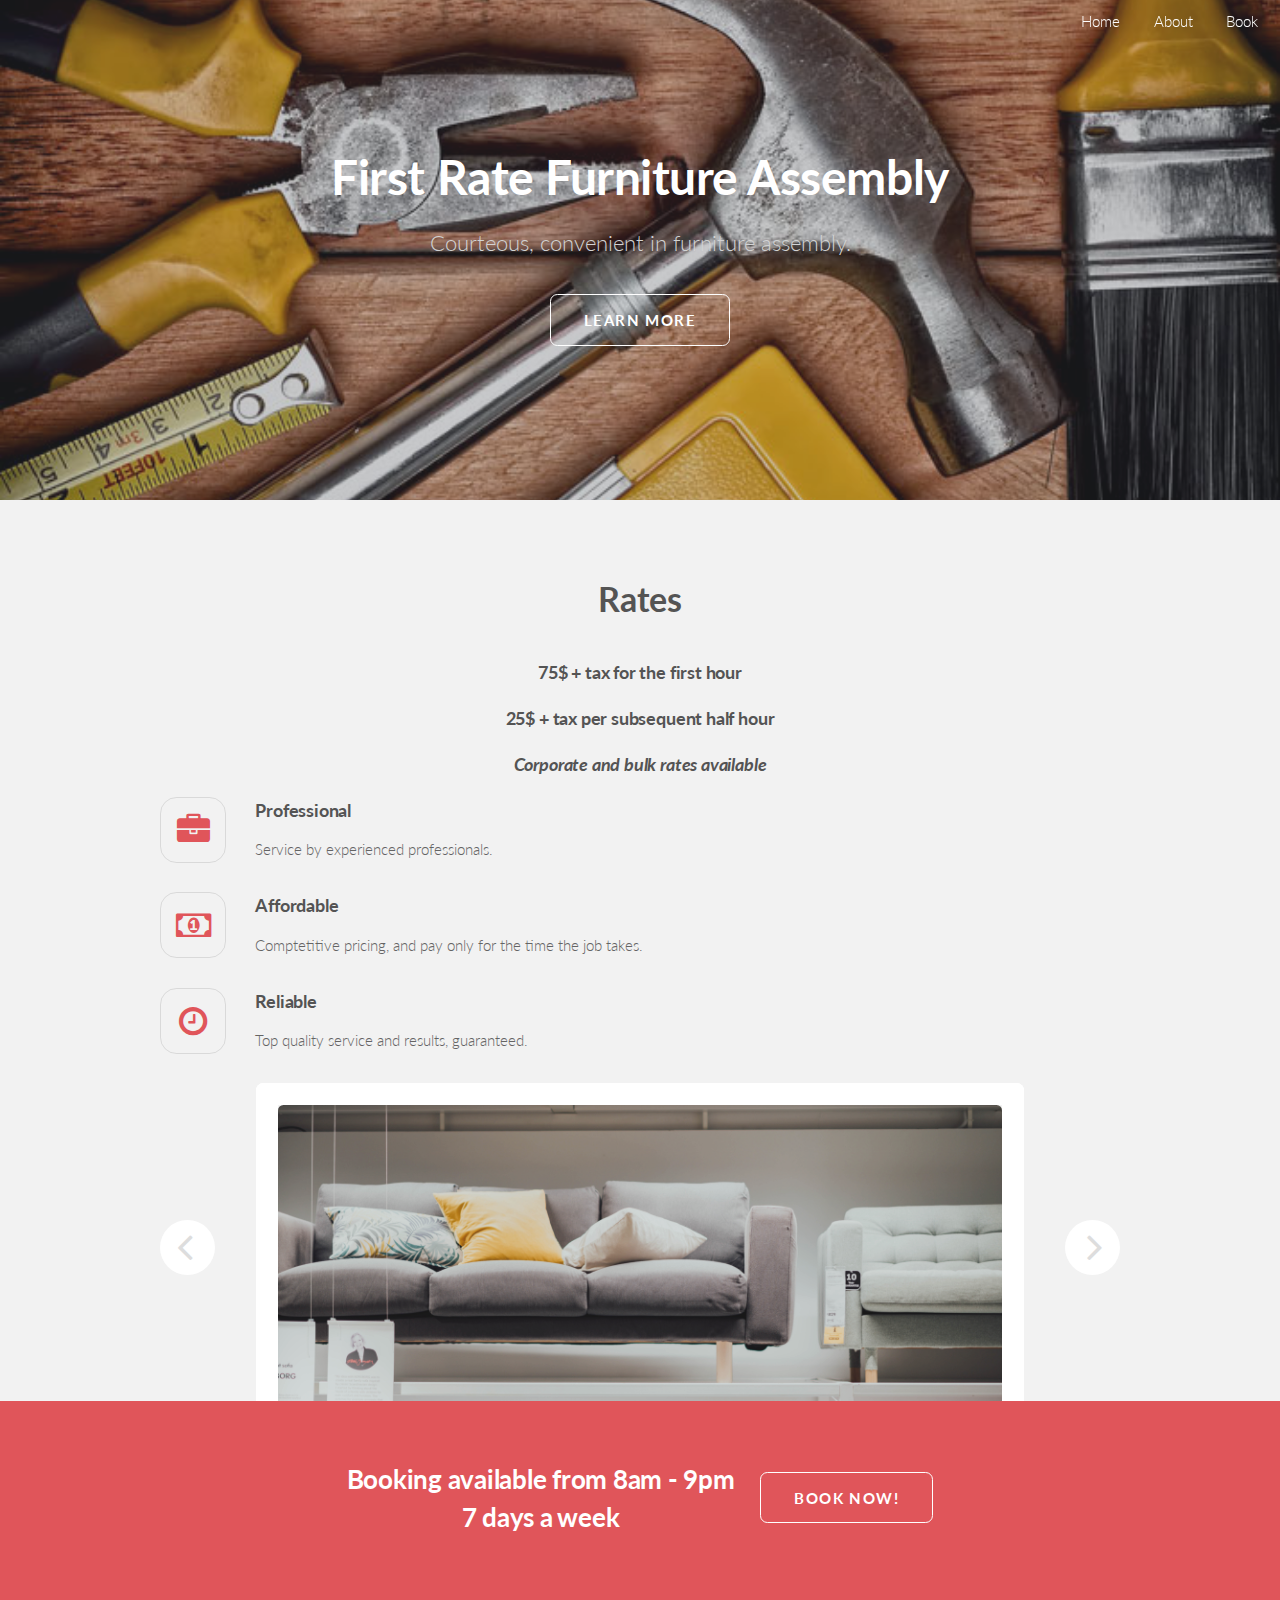
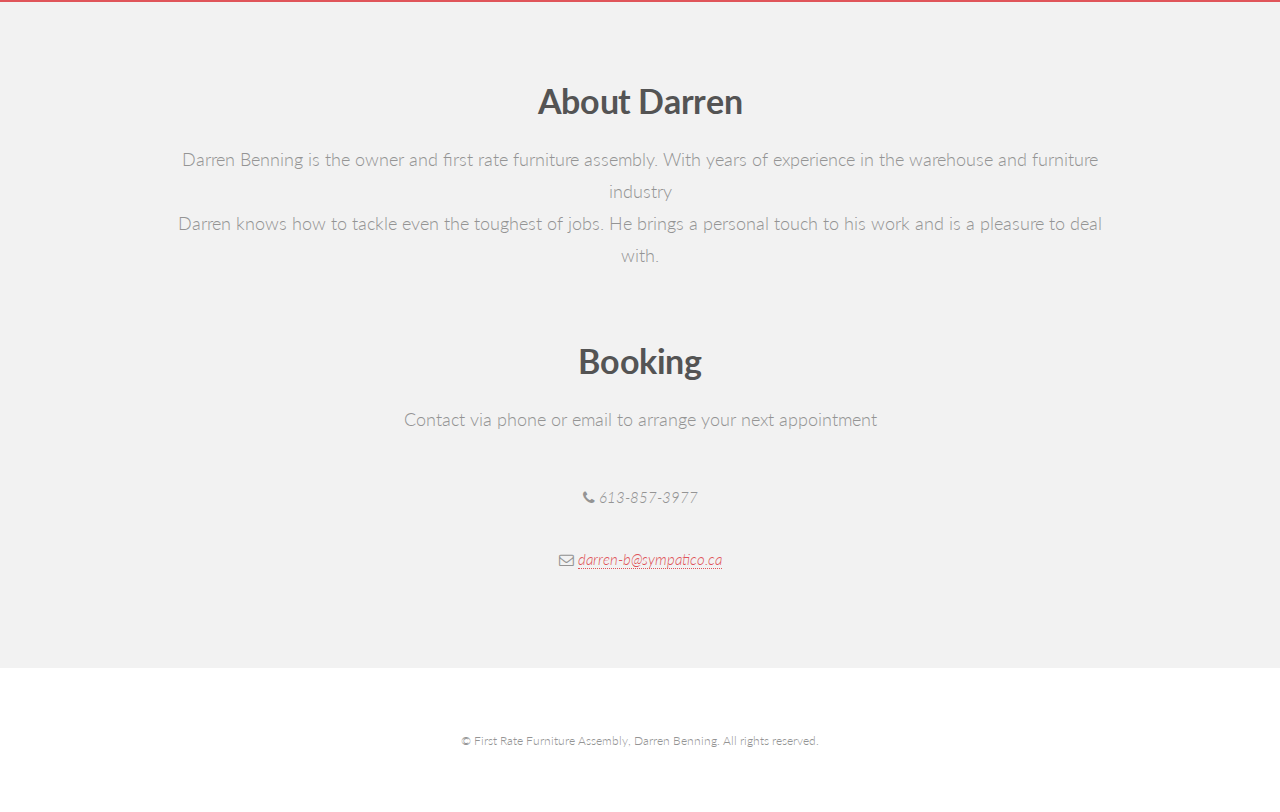
==== index.html @ 426ce8e9 "Wording" ====
<!DOCTYPE HTML>
<html>
	<head>
		<title>First Rate Furniture Assembly</title>
		<meta charset="utf-8" />
		<meta name="viewport" content="width=device-width, initial-scale=1, user-scalable=no" />
		<link rel="stylesheet" href="assets/css/main.css" />
	</head>
	<body class="landing is-preload">
		 <header id="header" class="alt ">
                                  <nav id="nav">
                                          <ul>
                                                  <li><a href="index.html">Home</a></li>
                                                  <li><a href="#one">About</a></li>
                                                  <li><a href="#three">Book</a></li>
                                          </ul>
                                  </nav>
                          </header>

		
		<!-- Banner -->
			<section id="banner">
				<div class="inner" >
					<h2>First Rate Furniture Assembly</h2>
					<p>Courteous, convenient in furniture assembly.</p>
					<ul class="actions special">
						<li><a href="#one" class="button large scrolly">Learn More</a></li>
					</ul>
				</div>
			</section>

		<!-- One -->
			<section id="one" class="wrapper style1">
					<header class="major">
						<h2>Rates</h2>
						<h3>75$ + tax for the first hour</h3>
						<h3>25$ + tax per subsequent half hour</h3>
						<h3><i>Corporate and bulk rates available</i></h3>
					</header>
				<div class="container">
					<div class="col-4 col-6-medium col-12-small">
							<section class="feature fa-briefcase">
								<h3>Professional</h3>
								<p>Service by experienced professionals.</p>
							</section>
						</div>
						<div class="col-4 col-6-medium col-12-small">
							<section class="feature fa-money">
								<h3>Affordable</h3>
								<p>Comptetitive pricing, and pay only for the time the job takes.</p>
							</section>
						</div>
						<div class="col-4 col-6-medium col-12-small">
							<section class="feature fa-clock-o">
								<h3>Reliable</h3>
								<p>Top quality service and results, guaranteed.</p>
							</section>
						</div>
					
					<div class="slider">
						<span class="nav-previous"></span>
						<div class="viewer">
							<div class="reel">
								<div class="slide">
									<img src="images/slide01.jpg" alt="" />
								</div>
								<div class="slide">
									<img src="images/slide02.jpg" alt="" />
								</div>
								<div class="slide">
									<img src="images/slide03.jpg" alt="" />
								</div>
							</div>
						</div>
						<span class="nav-next"></span>
					</div>
				</div>
			</section>


		<!-- CTA -->
			<section id="cta" class="wrapper style3">
				<h2>Booking available from 8am - 9pm <br>7 days a week</br></h2>
				<ul class="actions">
					<li><a href="#three" class="button large">Book now!</a></li>
				</ul>
			</section>

		<!-- Three -->
			<section id="three" class="wrapper style1">
				<div class="container">
					<header class="major">
						<h2>About Darren</h2>
						<p>Darren Benning is the owner and first rate furniture assembly. With years of experience in the warehouse and furniture industry</br>
						Darren knows how to tackle even the toughest of jobs. He brings a personal touch to his work and is a pleasure to deal with.</p>

						<h2>Booking</h2>
						<p>Contact via phone or email to arrange your next appointment</p>
						<p><i class="fa fa-phone" aria-hidden="true"></i> <i>613-857-3977</i></p>
						<p><i class="fa fa-envelope-o" aria-hidden="true"></i> <i><a href="mailto:darren-b@sympatico.ca">darren-b@sympatico.ca</a></i></p>
					</header>
				</div>
			</section>


		<!-- Footer -->
			<footer id="footer">
				<span class="copyright">
					&copy; First Rate Furniture Assembly, Darren Benning. All rights reserved.
				</span>
			</footer>

		<!-- Scripts -->
			<script src="assets/js/jquery.min.js"></script>
			<script src="assets/js/jquery.dropotron.min.js"></script>
			<script src="assets/js/jquery.scrollex.min.js"></script>
			<script src="assets/js/jquery.scrolly.min.js"></script>
			<script src="assets/js/jquery.slidertron.min.js"></script>
			<script src="assets/js/browser.min.js"></script>
			<script src="assets/js/breakpoints.min.js"></script>
			<script src="assets/js/util.js"></script>
			<script src="assets/js/main.js"></script>

	</body>
</html>
---- assets/css/main.css ----
@import url("font-awesome.min.css");
@import url("https://fonts.googleapis.com/css?family=Lato:300,700");

/*
	Drift by Pixelarity
	pixelarity.com | hello@pixelarity.com
	License: pixelarity.com/license
*/

html, body, div, span, applet, object,
iframe, h1, h2, h3, h4, h5, h6, p, blockquote,
pre, a, abbr, acronym, address, big, cite,
code, del, dfn, em, img, ins, kbd, q, s, samp,
small, strike, strong, sub, sup, tt, var, b,
u, i, center, dl, dt, dd, ol, ul, li, fieldset,
form, label, legend, table, caption, tbody,
tfoot, thead, tr, th, td, article, aside,
canvas, details, embed, figure, figcaption,
footer, header, hgroup, menu, nav, output, ruby,
section, summary, time, mark, audio, video {
	margin: 0;
	padding: 0;
	border: 0;
	font-size: 100%;
	font: inherit;
	vertical-align: baseline;}

article, aside, details, figcaption, figure,
footer, header, hgroup, menu, nav, section {
	display: block;}

body {
	line-height: 1;
}

ol, ul {
	list-style: none;
}

blockquote, q {
	quotes: none;
}

	blockquote:before, blockquote:after, q:before, q:after {
		content: '';
		content: none;
	}

table {
	border-collapse: collapse;
	border-spacing: 0;
}

body {
	-webkit-text-size-adjust: none;
}

mark {
	background-color: transparent;
	color: inherit;
}

input::-moz-focus-inner {
	border: 0;
	padding: 0;
}

input, select, textarea {
	-moz-appearance: none;
	-webkit-appearance: none;
	-ms-appearance: none;
	appearance: none;
}

/* Basic */

	html {
		box-sizing: border-box;
	}

	*, *:before, *:after {
		box-sizing: inherit;
	}

	body {
		background: #fff;
	}

		body.is-preload *, body.is-preload *:before, body.is-preload *:after {
			-moz-animation: none !important;
			-webkit-animation: none !important;
			-ms-animation: none !important;
			animation: none !important;
			-moz-transition: none !important;
			-webkit-transition: none !important;
			-ms-transition: none !important;
			transition: none !important;
		}

	body, input, select, textarea {
		color: #646464;
		font-family: "Lato", Helvetica, sans-serif;
		font-size: 15pt;
		font-weight: 300;
		line-height: 1.75em;
	}

	a {
		-moz-transition: color 0.2s ease-in-out, border-color 0.2s ease-in-out;
		-webkit-transition: color 0.2s ease-in-out, border-color 0.2s ease-in-out;
		-ms-transition: color 0.2s ease-in-out, border-color 0.2s ease-in-out;
		transition: color 0.2s ease-in-out, border-color 0.2s ease-in-out;
		color: #e0555a;
		text-decoration: none;
		border-bottom: dotted 1px;
	}

		a:hover {
			text-decoration: none;
			color: #e0555a !important;
			border-bottom-color: transparent;
		}

	strong, b {
		color: #545454;
		font-weight: 700;
	}

	em, i {
		font-style: italic;
	}

	p {
		margin: 0 0 2em 0;
	}

	h1, h2, h3, h4, h5, h6 {
		color: #545454;
		font-weight: 700;
		line-height: 1em;
		margin: 0 0 1em 0;
		letter-spacing: -0.01em;
	}

		h1 a, h2 a, h3 a, h4 a, h5 a, h6 a {
			color: inherit;
			text-decoration: none;
		}
	
	h2 {
		font-size: 1.75em;
		line-height: 1.5em;
	}

	h3 {
		font-size: 1.25em;
		line-height: 1.5em;
	}

	h4 {
		font-size: 1.1em;
		line-height: 1.5em;
	}

	h5 {
		font-size: 0.9em;
		line-height: 1.5em;
	}

	h6 {
		font-size: 0.7em;
		line-height: 1.5em;
	}

	sub {
		font-size: 0.8em;
		position: relative;
		top: 0.5em;
	}

	sup {
		font-size: 0.8em;
		position: relative;
		top: -0.5em;
	}

	hr {
		border: 0;
		border-bottom: solid 1px rgba(144, 144, 144, 0.25);
		margin: 2em 0;
	}

		hr.major {
			margin: 3em 0;
		}

	blockquote {
		border-left: solid 4px rgba(144, 144, 144, 0.25);
		font-style: italic;
		margin: 0 0 2em 0;
		padding: 0.5em 0 0.5em 2em;
	}

	code {
		background: rgba(144, 144, 144, 0.075);
		border-radius: 0.5em;
		border: solid 1px rgba(144, 144, 144, 0.25);
		font-family: "Courier New", monospace;
		font-size: 0.9em;
		margin: 0 0.25em;
		padding: 0.25em 0.65em;
	}

	pre {
		-webkit-overflow-scrolling: touch;
		font-family: "Courier New", monospace;
		font-size: 0.9em;
		margin: 0 0 2em 0;
	}

		pre code {
			display: block;
			line-height: 1.75em;
			padding: 1em 1.5em;
			overflow-x: auto;
		}

	.align-left {
		text-align: left;
	}

	.align-center {
		text-align: center;
	}

	.align-right {
		text-align: right;
	}

/* Row */

	.row {
		display: flex;
		flex-wrap: wrap;
		box-sizing: border-box;
		align-items: stretch;
	}

		.row > * {
			box-sizing: border-box;
		}

		.row.gtr-uniform > * > :last-child {
			margin-bottom: 0;
		}

		.row.aln-left {
			justify-content: flex-start;
		}

		.row.aln-center {
			justify-content: center;
		}

		.row.aln-right {
			justify-content: flex-end;
		}

		.row.aln-top {
			align-items: flex-start;
		}

		.row.aln-middle {
			align-items: center;
		}

		.row.aln-bottom {
			align-items: flex-end;
		}

		.row > .imp {
			order: -1;
		}

		.row > .col-1 {
			width: 8.3333333333%;
		}

		.row > .off-1 {
			margin-left: 8.3333333333%;
		}

		.row > .col-2 {
			width: 16.6666666667%;
		}

		.row > .off-2 {
			margin-left: 16.6666666667%;
		}

		.row > .col-3 {
			width: 25%;
		}

		.row > .off-3 {
			margin-left: 25%;
		}

		.row > .col-4 {
			width: 33.3333333333%;
		}

		.row > .off-4 {
			margin-left: 33.3333333333%;
		}

		.row > .col-5 {
			width: 41.6666666667%;
		}

		.row > .off-5 {
			margin-left: 41.6666666667%;
		}

		.row > .col-6 {
			width: 50%;
		}

		.row > .off-6 {
			margin-left: 50%;
		}

		.row > .col-7 {
			width: 58.3333333333%;
		}

		.row > .off-7 {
			margin-left: 58.3333333333%;
		}

		.row > .col-8 {
			width: 66.6666666667%;
		}

		.row > .off-8 {
			margin-left: 66.6666666667%;
		}

		.row > .col-9 {
			width: 75%;
		}

		.row > .off-9 {
			margin-left: 75%;
		}

		.row > .col-10 {
			width: 83.3333333333%;
		}

		.row > .off-10 {
			margin-left: 83.3333333333%;
		}

		.row > .col-11 {
			width: 91.6666666667%;
		}

		.row > .off-11 {
			margin-left: 91.6666666667%;
		}

		.row > .col-12 {
			width: 100%;
		}

		.row > .off-12 {
			margin-left: 100%;
		}

		.row.gtr-0 {
			margin-top: 0;
			margin-left: 0em;
		}

			.row.gtr-0 > * {
				padding: 0 0 0 0em;
			}

			.row.gtr-0.gtr-uniform {
				margin-top: 0em;
			}

				.row.gtr-0.gtr-uniform > * {
					padding-top: 0em;
				}

		.row.gtr-25 {
			margin-top: 0;
			margin-left: -0.5em;
		}

			.row.gtr-25 > * {
				padding: 0 0 0 0.5em;
			}

			.row.gtr-25.gtr-uniform {
				margin-top: -0.5em;
			}

				.row.gtr-25.gtr-uniform > * {
					padding-top: 0.5em;
				}

		.row.gtr-50 {
			margin-top: 0;
			margin-left: -1em;
		}

			.row.gtr-50 > * {
				padding: 0 0 0 1em;
			}

			.row.gtr-50.gtr-uniform {
				margin-top: -1em;
			}

				.row.gtr-50.gtr-uniform > * {
					padding-top: 1em;
				}

		.row {
			margin-top: 0;
			margin-left: -2em;
		}

			.row > * {
				padding: 0 0 0 2em;
			}

			.row.gtr-uniform {
				margin-top: -2em;
			}

				.row.gtr-uniform > * {
					padding-top: 2em;
				}

		.row.gtr-150 {
			margin-top: 0;
			margin-left: -3em;
		}

			.row.gtr-150 > * {
				padding: 0 0 0 3em;
			}

			.row.gtr-150.gtr-uniform {
				margin-top: -3em;
			}

				.row.gtr-150.gtr-uniform > * {
					padding-top: 3em;
				}

		.row.gtr-200 {
			margin-top: 0;
			margin-left: -4em;
		}

			.row.gtr-200 > * {
				padding: 0 0 0 4em;
			}

			.row.gtr-200.gtr-uniform {
				margin-top: -4em;
			}

				.row.gtr-200.gtr-uniform > * {
					padding-top: 4em;
				}

		@media screen and (max-width: 1680px) {

			.row {
				display: flex;
				flex-wrap: wrap;
				box-sizing: border-box;
				align-items: stretch;
			}

				.row > * {
					box-sizing: border-box;
				}

				.row.gtr-uniform > * > :last-child {
					margin-bottom: 0;
				}

				.row.aln-left {
					justify-content: flex-start;
				}

				.row.aln-center {
					justify-content: center;
				}

				.row.aln-right {
					justify-content: flex-end;
				}

				.row.aln-top {
					align-items: flex-start;
				}

				.row.aln-middle {
					align-items: center;
				}

				.row.aln-bottom {
					align-items: flex-end;
				}

				.row > .imp-xlarge {
					order: -1;
				}

				.row > .col-1-xlarge {
					width: 8.3333333333%;
				}

				.row > .off-1-xlarge {
					margin-left: 8.3333333333%;
				}

				.row > .col-2-xlarge {
					width: 16.6666666667%;
				}

				.row > .off-2-xlarge {
					margin-left: 16.6666666667%;
				}

				.row > .col-3-xlarge {
					width: 25%;
				}

				.row > .off-3-xlarge {
					margin-left: 25%;
				}

				.row > .col-4-xlarge {
					width: 33.3333333333%;
				}

				.row > .off-4-xlarge {
					margin-left: 33.3333333333%;
				}

				.row > .col-5-xlarge {
					width: 41.6666666667%;
				}

				.row > .off-5-xlarge {
					margin-left: 41.6666666667%;
				}

				.row > .col-6-xlarge {
					width: 50%;
				}

				.row > .off-6-xlarge {
					margin-left: 50%;
				}

				.row > .col-7-xlarge {
					width: 58.3333333333%;
				}

				.row > .off-7-xlarge {
					margin-left: 58.3333333333%;
				}

				.row > .col-8-xlarge {
					width: 66.6666666667%;
				}

				.row > .off-8-xlarge {
					margin-left: 66.6666666667%;
				}

				.row > .col-9-xlarge {
					width: 75%;
				}

				.row > .off-9-xlarge {
					margin-left: 75%;
				}

				.row > .col-10-xlarge {
					width: 83.3333333333%;
				}

				.row > .off-10-xlarge {
					margin-left: 83.3333333333%;
				}

				.row > .col-11-xlarge {
					width: 91.6666666667%;
				}

				.row > .off-11-xlarge {
					margin-left: 91.6666666667%;
				}

				.row > .col-12-xlarge {
					width: 100%;
				}

				.row > .off-12-xlarge {
					margin-left: 100%;
				}

				.row.gtr-0 {
					margin-top: 0;
					margin-left: 0em;
				}

					.row.gtr-0 > * {
						padding: 0 0 0 0em;
					}

					.row.gtr-0.gtr-uniform {
						margin-top: 0em;
					}

						.row.gtr-0.gtr-uniform > * {
							padding-top: 0em;
						}

				.row.gtr-25 {
					margin-top: 0;
					margin-left: -0.5em;
				}

					.row.gtr-25 > * {
						padding: 0 0 0 0.5em;
					}

					.row.gtr-25.gtr-uniform {
						margin-top: -0.5em;
					}

						.row.gtr-25.gtr-uniform > * {
							padding-top: 0.5em;
						}

				.row.gtr-50 {
					margin-top: 0;
					margin-left: -1em;
				}

					.row.gtr-50 > * {
						padding: 0 0 0 1em;
					}

					.row.gtr-50.gtr-uniform {
						margin-top: -1em;
					}

						.row.gtr-50.gtr-uniform > * {
							padding-top: 1em;
						}

				.row {
					margin-top: 0;
					margin-left: -2em;
				}

					.row > * {
						padding: 0 0 0 2em;
					}

					.row.gtr-uniform {
						margin-top: -2em;
					}

						.row.gtr-uniform > * {
							padding-top: 2em;
						}

				.row.gtr-150 {
					margin-top: 0;
					margin-left: -3em;
				}

					.row.gtr-150 > * {
						padding: 0 0 0 3em;
					}

					.row.gtr-150.gtr-uniform {
						margin-top: -3em;
					}

						.row.gtr-150.gtr-uniform > * {
							padding-top: 3em;
						}

				.row.gtr-200 {
					margin-top: 0;
					margin-left: -4em;
				}

					.row.gtr-200 > * {
						padding: 0 0 0 4em;
					}

					.row.gtr-200.gtr-uniform {
						margin-top: -4em;
					}

						.row.gtr-200.gtr-uniform > * {
							padding-top: 4em;
						}

		}

		@media screen and (max-width: 1280px) {

			.row {
				display: flex;
				flex-wrap: wrap;
				box-sizing: border-box;
				align-items: stretch;
			}

				.row > * {
					box-sizing: border-box;
				}

				.row.gtr-uniform > * > :last-child {
					margin-bottom: 0;
				}

				.row.aln-left {
					justify-content: flex-start;
				}

				.row.aln-center {
					justify-content: center;
				}

				.row.aln-right {
					justify-content: flex-end;
				}

				.row.aln-top {
					align-items: flex-start;
				}

				.row.aln-middle {
					align-items: center;
				}

				.row.aln-bottom {
					align-items: flex-end;
				}

				.row > .imp-large {
					order: -1;
				}

				.row > .col-1-large {
					width: 8.3333333333%;
				}

				.row > .off-1-large {
					margin-left: 8.3333333333%;
				}

				.row > .col-2-large {
					width: 16.6666666667%;
				}

				.row > .off-2-large {
					margin-left: 16.6666666667%;
				}

				.row > .col-3-large {
					width: 25%;
				}

				.row > .off-3-large {
					margin-left: 25%;
				}

				.row > .col-4-large {
					width: 33.3333333333%;
				}

				.row > .off-4-large {
					margin-left: 33.3333333333%;
				}

				.row > .col-5-large {
					width: 41.6666666667%;
				}

				.row > .off-5-large {
					margin-left: 41.6666666667%;
				}

				.row > .col-6-large {
					width: 50%;
				}

				.row > .off-6-large {
					margin-left: 50%;
				}

				.row > .col-7-large {
					width: 58.3333333333%;
				}

				.row > .off-7-large {
					margin-left: 58.3333333333%;
				}

				.row > .col-8-large {
					width: 66.6666666667%;
				}

				.row > .off-8-large {
					margin-left: 66.6666666667%;
				}

				.row > .col-9-large {
					width: 75%;
				}

				.row > .off-9-large {
					margin-left: 75%;
				}

				.row > .col-10-large {
					width: 83.3333333333%;
				}

				.row > .off-10-large {
					margin-left: 83.3333333333%;
				}

				.row > .col-11-large {
					width: 91.6666666667%;
				}

				.row > .off-11-large {
					margin-left: 91.6666666667%;
				}

				.row > .col-12-large {
					width: 100%;
				}

				.row > .off-12-large {
					margin-left: 100%;
				}

				.row.gtr-0 {
					margin-top: 0;
					margin-left: 0em;
				}

					.row.gtr-0 > * {
						padding: 0 0 0 0em;
					}

					.row.gtr-0.gtr-uniform {
						margin-top: 0em;
					}

						.row.gtr-0.gtr-uniform > * {
							padding-top: 0em;
						}

				.row.gtr-25 {
					margin-top: 0;
					margin-left: -0.375em;
				}

					.row.gtr-25 > * {
						padding: 0 0 0 0.375em;
					}

					.row.gtr-25.gtr-uniform {
						margin-top: -0.375em;
					}

						.row.gtr-25.gtr-uniform > * {
							padding-top: 0.375em;
						}

				.row.gtr-50 {
					margin-top: 0;
					margin-left: -0.75em;
				}

					.row.gtr-50 > * {
						padding: 0 0 0 0.75em;
					}

					.row.gtr-50.gtr-uniform {
						margin-top: -0.75em;
					}

						.row.gtr-50.gtr-uniform > * {
							padding-top: 0.75em;
						}

				.row {
					margin-top: 0;
					margin-left: -1.5em;
				}

					.row > * {
						padding: 0 0 0 1.5em;
					}

					.row.gtr-uniform {
						margin-top: -1.5em;
					}

						.row.gtr-uniform > * {
							padding-top: 1.5em;
						}

				.row.gtr-150 {
					margin-top: 0;
					margin-left: -2.25em;
				}

					.row.gtr-150 > * {
						padding: 0 0 0 2.25em;
					}

					.row.gtr-150.gtr-uniform {
						margin-top: -2.25em;
					}

						.row.gtr-150.gtr-uniform > * {
							padding-top: 2.25em;
						}

				.row.gtr-200 {
					margin-top: 0;
					margin-left: -3em;
				}

					.row.gtr-200 > * {
						padding: 0 0 0 3em;
					}

					.row.gtr-200.gtr-uniform {
						margin-top: -3em;
					}

						.row.gtr-200.gtr-uniform > * {
							padding-top: 3em;
						}

		}

		@media screen and (max-width: 980px) {

			.row {
				display: flex;
				flex-wrap: wrap;
				box-sizing: border-box;
				align-items: stretch;
			}

				.row > * {
					box-sizing: border-box;
				}

				.row.gtr-uniform > * > :last-child {
					margin-bottom: 0;
				}

				.row.aln-left {
					justify-content: flex-start;
				}

				.row.aln-center {
					justify-content: center;
				}

				.row.aln-right {
					justify-content: flex-end;
				}

				.row.aln-top {
					align-items: flex-start;
				}

				.row.aln-middle {
					align-items: center;
				}

				.row.aln-bottom {
					align-items: flex-end;
				}

				.row > .imp-medium {
					order: -1;
				}

				.row > .col-1-medium {
					width: 8.3333333333%;
				}

				.row > .off-1-medium {
					margin-left: 8.3333333333%;
				}

				.row > .col-2-medium {
					width: 16.6666666667%;
				}

				.row > .off-2-medium {
					margin-left: 16.6666666667%;
				}

				.row > .col-3-medium {
					width: 25%;
				}

				.row > .off-3-medium {
					margin-left: 25%;
				}

				.row > .col-4-medium {
					width: 33.3333333333%;
				}

				.row > .off-4-medium {
					margin-left: 33.3333333333%;
				}

				.row > .col-5-medium {
					width: 41.6666666667%;
				}

				.row > .off-5-medium {
					margin-left: 41.6666666667%;
				}

				.row > .col-6-medium {
					width: 50%;
				}

				.row > .off-6-medium {
					margin-left: 50%;
				}

				.row > .col-7-medium {
					width: 58.3333333333%;
				}

				.row > .off-7-medium {
					margin-left: 58.3333333333%;
				}

				.row > .col-8-medium {
					width: 66.6666666667%;
				}

				.row > .off-8-medium {
					margin-left: 66.6666666667%;
				}

				.row > .col-9-medium {
					width: 75%;
				}

				.row > .off-9-medium {
					margin-left: 75%;
				}

				.row > .col-10-medium {
					width: 83.3333333333%;
				}

				.row > .off-10-medium {
					margin-left: 83.3333333333%;
				}

				.row > .col-11-medium {
					width: 91.6666666667%;
				}

				.row > .off-11-medium {
					margin-left: 91.6666666667%;
				}

				.row > .col-12-medium {
					width: 100%;
				}

				.row > .off-12-medium {
					margin-left: 100%;
				}

				.row.gtr-0 {
					margin-top: 0;
					margin-left: 0em;
				}

					.row.gtr-0 > * {
						padding: 0 0 0 0em;
					}

					.row.gtr-0.gtr-uniform {
						margin-top: 0em;
					}

						.row.gtr-0.gtr-uniform > * {
							padding-top: 0em;
						}

				.row.gtr-25 {
					margin-top: 0;
					margin-left: -0.375em;
				}

					.row.gtr-25 > * {
						padding: 0 0 0 0.375em;
					}

					.row.gtr-25.gtr-uniform {
						margin-top: -0.375em;
					}

						.row.gtr-25.gtr-uniform > * {
							padding-top: 0.375em;
						}

				.row.gtr-50 {
					margin-top: 0;
					margin-left: -0.75em;
				}

					.row.gtr-50 > * {
						padding: 0 0 0 0.75em;
					}

					.row.gtr-50.gtr-uniform {
						margin-top: -0.75em;
					}

						.row.gtr-50.gtr-uniform > * {
							padding-top: 0.75em;
						}

				.row {
					margin-top: 0;
					margin-left: -1.5em;
				}

					.row > * {
						padding: 0 0 0 1.5em;
					}

					.row.gtr-uniform {
						margin-top: -1.5em;
					}

						.row.gtr-uniform > * {
							padding-top: 1.5em;
						}

				.row.gtr-150 {
					margin-top: 0;
					margin-left: -2.25em;
				}

					.row.gtr-150 > * {
						padding: 0 0 0 2.25em;
					}

					.row.gtr-150.gtr-uniform {
						margin-top: -2.25em;
					}

						.row.gtr-150.gtr-uniform > * {
							padding-top: 2.25em;
						}

				.row.gtr-200 {
					margin-top: 0;
					margin-left: -3em;
				}

					.row.gtr-200 > * {
						padding: 0 0 0 3em;
					}

					.row.gtr-200.gtr-uniform {
						margin-top: -3em;
					}

						.row.gtr-200.gtr-uniform > * {
							padding-top: 3em;
						}

		}

		@media screen and (max-width: 736px) {

			.row {
				display: flex;
				flex-wrap: wrap;
				box-sizing: border-box;
				align-items: stretch;
			}

				.row > * {
					box-sizing: border-box;
				}

				.row.gtr-uniform > * > :last-child {
					margin-bottom: 0;
				}

				.row.aln-left {
					justify-content: flex-start;
				}

				.row.aln-center {
					justify-content: center;
				}

				.row.aln-right {
					justify-content: flex-end;
				}

				.row.aln-top {
					align-items: flex-start;
				}

				.row.aln-middle {
					align-items: center;
				}

				.row.aln-bottom {
					align-items: flex-end;
				}

				.row > .imp-small {
					order: -1;
				}

				.row > .col-1-small {
					width: 8.3333333333%;
				}

				.row > .off-1-small {
					margin-left: 8.3333333333%;
				}

				.row > .col-2-small {
					width: 16.6666666667%;
				}

				.row > .off-2-small {
					margin-left: 16.6666666667%;
				}

				.row > .col-3-small {
					width: 25%;
				}

				.row > .off-3-small {
					margin-left: 25%;
				}

				.row > .col-4-small {
					width: 33.3333333333%;
				}

				.row > .off-4-small {
					margin-left: 33.3333333333%;
				}

				.row > .col-5-small {
					width: 41.6666666667%;
				}

				.row > .off-5-small {
					margin-left: 41.6666666667%;
				}

				.row > .col-6-small {
					width: 50%;
				}

				.row > .off-6-small {
					margin-left: 50%;
				}

				.row > .col-7-small {
					width: 58.3333333333%;
				}

				.row > .off-7-small {
					margin-left: 58.3333333333%;
				}

				.row > .col-8-small {
					width: 66.6666666667%;
				}

				.row > .off-8-small {
					margin-left: 66.6666666667%;
				}

				.row > .col-9-small {
					width: 75%;
				}

				.row > .off-9-small {
					margin-left: 75%;
				}

				.row > .col-10-small {
					width: 83.3333333333%;
				}

				.row > .off-10-small {
					margin-left: 83.3333333333%;
				}

				.row > .col-11-small {
					width: 91.6666666667%;
				}

				.row > .off-11-small {
					margin-left: 91.6666666667%;
				}

				.row > .col-12-small {
					width: 100%;
				}

				.row > .off-12-small {
					margin-left: 100%;
				}

				.row.gtr-0 {
					margin-top: 0;
					margin-left: 0em;
				}

					.row.gtr-0 > * {
						padding: 0 0 0 0em;
					}

					.row.gtr-0.gtr-uniform {
						margin-top: 0em;
					}

						.row.gtr-0.gtr-uniform > * {
							padding-top: 0em;
						}

				.row.gtr-25 {
					margin-top: 0;
					margin-left: -0.3125em;
				}

					.row.gtr-25 > * {
						padding: 0 0 0 0.3125em;
					}

					.row.gtr-25.gtr-uniform {
						margin-top: -0.3125em;
					}

						.row.gtr-25.gtr-uniform > * {
							padding-top: 0.3125em;
						}

				.row.gtr-50 {
					margin-top: 0;
					margin-left: -0.625em;
				}

					.row.gtr-50 > * {
						padding: 0 0 0 0.625em;
					}

					.row.gtr-50.gtr-uniform {
						margin-top: -0.625em;
					}

						.row.gtr-50.gtr-uniform > * {
							padding-top: 0.625em;
						}

				.row {
					margin-top: 0;
					margin-left: -1.25em;
				}

					.row > * {
						padding: 0 0 0 1.25em;
					}

					.row.gtr-uniform {
						margin-top: -1.25em;
					}

						.row.gtr-uniform > * {
							padding-top: 1.25em;
						}

				.row.gtr-150 {
					margin-top: 0;
					margin-left: -1.875em;
				}

					.row.gtr-150 > * {
						padding: 0 0 0 1.875em;
					}

					.row.gtr-150.gtr-uniform {
						margin-top: -1.875em;
					}

						.row.gtr-150.gtr-uniform > * {
							padding-top: 1.875em;
						}

				.row.gtr-200 {
					margin-top: 0;
					margin-left: -2.5em;
				}

					.row.gtr-200 > * {
						padding: 0 0 0 2.5em;
					}

					.row.gtr-200.gtr-uniform {
						margin-top: -2.5em;
					}

						.row.gtr-200.gtr-uniform > * {
							padding-top: 2.5em;
						}

		}

		@media screen and (max-width: 480px) {

			.row {
				display: flex;
				flex-wrap: wrap;
				box-sizing: border-box;
				align-items: stretch;
			}

				.row > * {
					box-sizing: border-box;
				}

				.row.gtr-uniform > * > :last-child {
					margin-bottom: 0;
				}

				.row.aln-left {
					justify-content: flex-start;
				}

				.row.aln-center {
					justify-content: center;
				}

				.row.aln-right {
					justify-content: flex-end;
				}

				.row.aln-top {
					align-items: flex-start;
				}

				.row.aln-middle {
					align-items: center;
				}

				.row.aln-bottom {
					align-items: flex-end;
				}

				.row > .imp-xsmall {
					order: -1;
				}

				.row > .col-1-xsmall {
					width: 8.3333333333%;
				}

				.row > .off-1-xsmall {
					margin-left: 8.3333333333%;
				}

				.row > .col-2-xsmall {
					width: 16.6666666667%;
				}

				.row > .off-2-xsmall {
					margin-left: 16.6666666667%;
				}

				.row > .col-3-xsmall {
					width: 25%;
				}

				.row > .off-3-xsmall {
					margin-left: 25%;
				}

				.row > .col-4-xsmall {
					width: 33.3333333333%;
				}

				.row > .off-4-xsmall {
					margin-left: 33.3333333333%;
				}

				.row > .col-5-xsmall {
					width: 41.6666666667%;
				}

				.row > .off-5-xsmall {
					margin-left: 41.6666666667%;
				}

				.row > .col-6-xsmall {
					width: 50%;
				}

				.row > .off-6-xsmall {
					margin-left: 50%;
				}

				.row > .col-7-xsmall {
					width: 58.3333333333%;
				}

				.row > .off-7-xsmall {
					margin-left: 58.3333333333%;
				}

				.row > .col-8-xsmall {
					width: 66.6666666667%;
				}

				.row > .off-8-xsmall {
					margin-left: 66.6666666667%;
				}

				.row > .col-9-xsmall {
					width: 75%;
				}

				.row > .off-9-xsmall {
					margin-left: 75%;
				}

				.row > .col-10-xsmall {
					width: 83.3333333333%;
				}

				.row > .off-10-xsmall {
					margin-left: 83.3333333333%;
				}

				.row > .col-11-xsmall {
					width: 91.6666666667%;
				}

				.row > .off-11-xsmall {
					margin-left: 91.6666666667%;
				}

				.row > .col-12-xsmall {
					width: 100%;
				}

				.row > .off-12-xsmall {
					margin-left: 100%;
				}

				.row.gtr-0 {
					margin-top: 0;
					margin-left: 0em;
				}

					.row.gtr-0 > * {
						padding: 0 0 0 0em;
					}

					.row.gtr-0.gtr-uniform {
						margin-top: 0em;
					}

						.row.gtr-0.gtr-uniform > * {
							padding-top: 0em;
						}

				.row.gtr-25 {
					margin-top: 0;
					margin-left: -0.3125em;
				}

					.row.gtr-25 > * {
						padding: 0 0 0 0.3125em;
					}

					.row.gtr-25.gtr-uniform {
						margin-top: -0.3125em;
					}

						.row.gtr-25.gtr-uniform > * {
							padding-top: 0.3125em;
						}

				.row.gtr-50 {
					margin-top: 0;
					margin-left: -0.625em;
				}

					.row.gtr-50 > * {
						padding: 0 0 0 0.625em;
					}

					.row.gtr-50.gtr-uniform {
						margin-top: -0.625em;
					}

						.row.gtr-50.gtr-uniform > * {
							padding-top: 0.625em;
						}

				.row {
					margin-top: 0;
					margin-left: -1.25em;
				}

					.row > * {
						padding: 0 0 0 1.25em;
					}

					.row.gtr-uniform {
						margin-top: -1.25em;
					}

						.row.gtr-uniform > * {
							padding-top: 1.25em;
						}

				.row.gtr-150 {
					margin-top: 0;
					margin-left: -1.875em;
				}

					.row.gtr-150 > * {
						padding: 0 0 0 1.875em;
					}

					.row.gtr-150.gtr-uniform {
						margin-top: -1.875em;
					}

						.row.gtr-150.gtr-uniform > * {
							padding-top: 1.875em;
						}

				.row.gtr-200 {
					margin-top: 0;
					margin-left: -2.5em;
				}

					.row.gtr-200 > * {
						padding: 0 0 0 2.5em;
					}

					.row.gtr-200.gtr-uniform {
						margin-top: -2.5em;
					}

						.row.gtr-200.gtr-uniform > * {
							padding-top: 2.5em;
						}

		}

/* Container */

	.container {
		margin: 0 auto;
		width: 1400px;
	}

		@media screen and (max-width: 1680px) {

			.container {
				width: 1200px;
			}

		}

		@media screen and (max-width: 1280px) {

			.container {
				width: 960px;
			}

		}

		@media screen and (max-width: 980px) {

			.container {
				width: 90%;
			}

		}

		@media screen and (max-width: 736px) {

			.container {
				width: 90%;
			}

		}

/* Section/Article */

	section.special, article.special {
		text-align: center;
	}

	header p {
		color: #949494;
		position: relative;
		margin: 0 0 1.5em 0;
	}

	header h2 + p {
		font-size: 1.25em;
		margin-top: -1em;
		line-height: 1.75em;
	}

	header h3 + p {
		font-size: 1.1em;
		margin-top: -0.85em;
		line-height: 1.5em;
	}

	header h4 + p,
	header h5 + p,
	header h6 + p {
		font-size: 0.9em;
		margin-top: -0.75em;
		line-height: 1.5em;
	}

	header.major {
		text-align: center;
	}

		header.major h2 {
			font-size: 2.35em;
		}

		header.major p {
			margin: -1em 0 3.5em 0;
		}

/* Form */

	form {
		margin: 0 0 2em 0;
	}

	label {
		color: #545454;
		display: block;
		font-size: 0.9em;
		font-weight: 700;
		margin: 0 0 1em 0;
	}

	input[type="text"],
	input[type="password"],
	input[type="email"],
	select,
	textarea {
		-moz-appearance: none;
		-webkit-appearance: none;
		-ms-appearance: none;
		appearance: none;
		background: rgba(144, 144, 144, 0.075);
		border-radius: 0.5em;
		border: none;
		border: solid 1px rgba(144, 144, 144, 0.25);
		color: inherit;
		display: block;
		outline: 0;
		padding: 0 1em;
		text-decoration: none;
		width: 100%;
	}

		input[type="text"]:invalid,
		input[type="password"]:invalid,
		input[type="email"]:invalid,
		select:invalid,
		textarea:invalid {
			box-shadow: none;
		}

		input[type="text"]:focus,
		input[type="password"]:focus,
		input[type="email"]:focus,
		select:focus,
		textarea:focus {
			border-color: #e0555a;
			box-shadow: 0 0 0 1px #e0555a;
		}

	select {
		background-image: url("data:image/svg+xml;charset=utf8,%3Csvg xmlns='http://www.w3.org/2000/svg' width='40' height='40' preserveAspectRatio='none' viewBox='0 0 40 40'%3E%3Cpath d='M9.4,12.3l10.4,10.4l10.4-10.4c0.2-0.2,0.5-0.4,0.9-0.4c0.3,0,0.6,0.1,0.9,0.4l3.3,3.3c0.2,0.2,0.4,0.5,0.4,0.9 c0,0.4-0.1,0.6-0.4,0.9L20.7,31.9c-0.2,0.2-0.5,0.4-0.9,0.4c-0.3,0-0.6-0.1-0.9-0.4L4.3,17.3c-0.2-0.2-0.4-0.5-0.4-0.9 c0-0.4,0.1-0.6,0.4-0.9l3.3-3.3c0.2-0.2,0.5-0.4,0.9-0.4S9.1,12.1,9.4,12.3z' fill='rgba(144, 144, 144, 0.25)' /%3E%3C/svg%3E");
		background-size: 1.25rem;
		background-repeat: no-repeat;
		background-position: calc(100% - 1rem) center;
		height: 2.75em;
		padding-right: 2.75em;
		text-overflow: ellipsis;
	}

		select:focus::-ms-value {
			background-color: transparent;
		}

		select::-ms-expand {
			display: none;
		}

		select option {
			color: #545454;
			background: #fff;
		}

	input[type="text"],
	input[type="password"],
	input[type="email"],
	select {
		height: 2.75em;
	}

	textarea {
		padding: 0.75em 1em;
	}

	input[type="checkbox"],
	input[type="radio"] {
		-moz-appearance: none;
		-webkit-appearance: none;
		-ms-appearance: none;
		appearance: none;
		display: block;
		float: left;
		margin-right: -2em;
		opacity: 0;
		width: 1em;
		z-index: -1;
	}

		input[type="checkbox"] + label,
		input[type="radio"] + label {
			text-decoration: none;
			color: #646464;
			cursor: pointer;
			display: inline-block;
			font-size: 1em;
			font-weight: 300;
			padding-left: 2.4em;
			padding-right: 0.75em;
			position: relative;
		}

			input[type="checkbox"] + label:before,
			input[type="radio"] + label:before {
				-moz-osx-font-smoothing: grayscale;
				-webkit-font-smoothing: antialiased;
				font-family: FontAwesome;
				font-style: normal;
				font-weight: normal;
				text-transform: none !important;
			}

			input[type="checkbox"] + label:before,
			input[type="radio"] + label:before {
				background: rgba(144, 144, 144, 0.075);
				border-radius: 0.5em;
				border: solid 1px rgba(144, 144, 144, 0.25);
				content: '';
				display: inline-block;
				height: 1.65em;
				left: 0;
				line-height: 1.58125em;
				position: absolute;
				text-align: center;
				top: 0;
				width: 1.65em;
			}

		input[type="checkbox"]:checked + label:before,
		input[type="radio"]:checked + label:before {
			background: #494d53;
			border-color: #494d53;
			color: #ffffff;
			content: '\f00c';
		}

		input[type="checkbox"]:focus + label:before,
		input[type="radio"]:focus + label:before {
			border-color: #e0555a;
			box-shadow: 0 0 0 1px #e0555a;
		}

	input[type="checkbox"] + label:before {
		border-radius: 0.5em;
	}

	input[type="radio"] + label:before {
		border-radius: 100%;
	}

	::-webkit-input-placeholder {
		color: #949494 !important;
		opacity: 1.0;
	}

	:-moz-placeholder {
		color: #949494 !important;
		opacity: 1.0;
	}

	::-moz-placeholder {
		color: #949494 !important;
		opacity: 1.0;
	}

	:-ms-input-placeholder {
		color: #949494 !important;
		opacity: 1.0;
	}

/* Box */

	.box {
		border-radius: 0.5em;
		border: solid 1px rgba(144, 144, 144, 0.25);
		margin-bottom: 2em;
		padding: 2em;
	}

		.box > :last-child,
		.box > :last-child > :last-child,
		.box > :last-child > :last-child > :last-child {
			margin-bottom: 0;
		}

		.box.alt {
			border: 0;
			border-radius: 0;
			padding: 0;
		}

		.box.post {
			margin-left: auto;
			margin-right: auto;
			text-align: center;
		}

			.box.post .image:first-child {
				border-bottom-left-radius: 0;
				border-bottom-right-radius: 0;
				margin: -2em 0 2em -2em;
				width: calc(100% + 4em);
			}

				.box.post .image:first-child img {
					border-bottom-left-radius: 0;
					border-bottom-right-radius: 0;
				}

/* Icon */

	.icon {
		text-decoration: none;
		border-bottom: none;
		position: relative;
	}

		.icon:before {
			-moz-osx-font-smoothing: grayscale;
			-webkit-font-smoothing: antialiased;
			font-family: FontAwesome;
			font-style: normal;
			font-weight: normal;
			text-transform: none !important;
		}

		.icon > .label {
			display: none;
		}

/* Image */

	.image {
		border-radius: 0.5em;
		border: 0;
		display: inline-block;
		position: relative;
	}

		.image img {
			position: relative;
			border-radius: 0.5em;
			display: block;
		}

		.image.left {
			float: left;
			padding: 0 1.5em 1em 0;
			top: 0.25em;
		}

		.image.right {
			float: right;
			padding: 0 0 1em 1.5em;
			top: 0.25em;
		}

		.image.left, .image.right {
			max-width: 40%;
		}

			.image.left img, .image.right img {
				width: 100%;
			}

		.image.fit {
			display: block;
			margin: 0 0 2em 0;
			width: 100%;
		}

			.image.fit img {
				display: block;
				width: 100%;
			}

/* List */

	ol {
		list-style: decimal;
		margin: 0 0 2em 0;
		padding-left: 1.25em;
	}

		ol li {
			padding-left: 0.25em;
		}

	ul {
		list-style: disc;
		margin: 0 0 2em 0;
		padding-left: 1em;
	}

		ul li {
			padding-left: 0.5em;
		}

		ul.alt {
			list-style: none;
			padding-left: 0;
		}

			ul.alt li {
				border-top: solid 1px rgba(144, 144, 144, 0.25);
				padding: 0.5em 0;
			}

				ul.alt li:first-child {
					border-top: 0;
					padding-top: 0;
				}

	dl {
		margin: 0 0 2em 0;
	}

/* Actions */

	ul.actions {
		display: -moz-flex;
		display: -webkit-flex;
		display: -ms-flex;
		display: flex;
		cursor: default;
		list-style: none;
		margin-left: -1em;
		padding-left: 0;
	}

		ul.actions li {
			padding: 0 0 0 1em;
			vertical-align: middle;
		}

		ul.actions.special {
			-moz-justify-content: center;
			-webkit-justify-content: center;
			-ms-justify-content: center;
			justify-content: center;
			width: 100%;
			margin-left: 0;
		}

			ul.actions.special li:first-child {
				padding-left: 0;
			}

		ul.actions.stacked {
			-moz-flex-direction: column;
			-webkit-flex-direction: column;
			-ms-flex-direction: column;
			flex-direction: column;
			margin-left: 0;
		}

			ul.actions.stacked li {
				padding: 1.3em 0 0 0;
			}

				ul.actions.stacked li:first-child {
					padding-top: 0;
				}

		ul.actions.fit {
			width: calc(100% + 1em);
		}

			ul.actions.fit li {
				-moz-flex-grow: 1;
				-webkit-flex-grow: 1;
				-ms-flex-grow: 1;
				flex-grow: 1;
				-moz-flex-shrink: 1;
				-webkit-flex-shrink: 1;
				-ms-flex-shrink: 1;
				flex-shrink: 1;
				width: 100%;
			}

				ul.actions.fit li > * {
					width: 100%;
				}

			ul.actions.fit.stacked {
				width: 100%;
			}

		@media screen and (max-width: 480px) {

			ul.actions:not(.fixed) {
				-moz-flex-direction: column;
				-webkit-flex-direction: column;
				-ms-flex-direction: column;
				flex-direction: column;
				margin-left: 0;
				width: 100% !important;
			}

				ul.actions:not(.fixed) li {
					-moz-flex-grow: 1;
					-webkit-flex-grow: 1;
					-ms-flex-grow: 1;
					flex-grow: 1;
					-moz-flex-shrink: 1;
					-webkit-flex-shrink: 1;
					-ms-flex-shrink: 1;
					flex-shrink: 1;
					padding: 1em 0 0 0;
					text-align: center;
					width: 100%;
				}

					ul.actions:not(.fixed) li > * {
						width: 100%;
					}

					ul.actions:not(.fixed) li:first-child {
						padding-top: 0;
					}

					ul.actions:not(.fixed) li input[type="submit"],
					ul.actions:not(.fixed) li input[type="reset"],
					ul.actions:not(.fixed) li input[type="button"],
					ul.actions:not(.fixed) li button,
					ul.actions:not(.fixed) li .button {
						width: 100%;
					}

						ul.actions:not(.fixed) li input[type="submit"].icon:before,
						ul.actions:not(.fixed) li input[type="reset"].icon:before,
						ul.actions:not(.fixed) li input[type="button"].icon:before,
						ul.actions:not(.fixed) li button.icon:before,
						ul.actions:not(.fixed) li .button.icon:before {
							margin-left: -0.5em;
						}

		}

/* Icons */

	ul.icons {
		cursor: default;
		list-style: none;
		padding-left: 0;
	}

		ul.icons li {
			display: inline-block;
			padding: 0 1.25em 0 0;
		}

			ul.icons li:last-child {
				padding-right: 0 !important;
			}

			ul.icons li .icon {
				border-radius: 0.5em;
				border: solid 1px rgba(144, 144, 144, 0.25);
				color: #949494 !important;
				display: inline-block;
				font-size: 1.25em;
				height: 2.75em;
				line-height: 2.75em;
				text-align: center;
				width: 2.75em;
			}

			ul.icons li a.icon {
				-moz-transition: background-color 0.2s ease-in-out, color 0.2s ease-in-out;
				-webkit-transition: background-color 0.2s ease-in-out, color 0.2s ease-in-out;
				-ms-transition: background-color 0.2s ease-in-out, color 0.2s ease-in-out;
				transition: background-color 0.2s ease-in-out, color 0.2s ease-in-out;
			}

				ul.icons li a.icon:hover {
					background-color: rgba(144, 144, 144, 0.075);
				}

				ul.icons li a.icon:active {
					background-color: rgba(144, 144, 144, 0.2);
				}

/* Menu */

	ul.menu {
		line-height: 1em;
		list-style: none;
		padding: 0;
	}

		ul.menu li {
			border-left: solid 1px rgba(144, 144, 144, 0.25);
			display: inline-block;
			margin-left: 1em;
			padding-left: 1em;
		}

			ul.menu li:first-child {
				border-left: 0;
				margin-left: 0;
				padding-left: 0;
			}

/* Table */

	.table-wrapper {
		-webkit-overflow-scrolling: touch;
		overflow-x: auto;
	}

	table {
		margin: 0 0 2em 0;
		width: 100%;
	}

		table tbody tr {
			border: solid 1px rgba(144, 144, 144, 0.25);
			border-left: 0;
			border-right: 0;
		}

			table tbody tr:nth-child(2n + 1) {
				background-color: rgba(144, 144, 144, 0.075);
			}

		table td {
			padding: 0.75em 0.75em;
		}

		table th {
			color: #545454;
			font-size: 0.9em;
			font-weight: 700;
			padding: 0 0.75em 0.75em 0.75em;
			text-align: left;
		}

		table thead {
			border-bottom: solid 2px rgba(144, 144, 144, 0.25);
		}

		table tfoot {
			border-top: solid 2px rgba(144, 144, 144, 0.25);
		}

		table.alt {
			border-collapse: separate;
		}

			table.alt tbody tr td {
				border: solid 1px rgba(144, 144, 144, 0.25);
				border-left-width: 0;
				border-top-width: 0;
			}

				table.alt tbody tr td:first-child {
					border-left-width: 1px;
				}

			table.alt tbody tr:first-child td {
				border-top-width: 1px;
			}

			table.alt thead {
				border-bottom: 0;
			}

			table.alt tfoot {
				border-top: 0;
			}

/* Button */

	input[type="submit"],
	input[type="reset"],
	input[type="button"],
	.button {
		-moz-appearance: none;
		-webkit-appearance: none;
		-ms-appearance: none;
		appearance: none;
		-moz-transition: background-color 0.2s ease-in-out, color 0.2s ease-in-out;
		-webkit-transition: background-color 0.2s ease-in-out, color 0.2s ease-in-out;
		-ms-transition: background-color 0.2s ease-in-out, color 0.2s ease-in-out;
		transition: background-color 0.2s ease-in-out, color 0.2s ease-in-out;
		background-color: transparent;
		border-radius: 0.5em;
		border: solid 1px rgba(144, 144, 144, 0.25) !important;
		color: #545454 !important;
		cursor: pointer;
		display: inline-block;
		font-size: 0.8em;
		font-weight: 700;
		height: 3.5em;
		letter-spacing: 0.1em;
		line-height: 3.5em;
		overflow: hidden;
		padding: 0 2em;
		text-align: center;
		text-decoration: none;
		text-overflow: ellipsis;
		text-transform: uppercase;
		white-space: nowrap;
	}

		input[type="submit"]:hover,
		input[type="reset"]:hover,
		input[type="button"]:hover,
		.button:hover {
			background-color: rgba(144, 144, 144, 0.075);
			color: #545454 !important;
		}

		input[type="submit"]:active,
		input[type="reset"]:active,
		input[type="button"]:active,
		.button:active {
			background-color: rgba(144, 144, 144, 0.2);
		}

		input[type="submit"].icon:before,
		input[type="reset"].icon:before,
		input[type="button"].icon:before,
		.button.icon:before {
			margin-right: 0.5em;
		}

		input[type="submit"].fit,
		input[type="reset"].fit,
		input[type="button"].fit,
		.button.fit {
			width: 100%;
		}

		input[type="submit"].small,
		input[type="reset"].small,
		input[type="button"].small,
		.button.small {
			font-size: 0.8em;
		}

		input[type="submit"].large,
		input[type="reset"].large,
		input[type="button"].large,
		.button.large {
			font-size: 1em;
			height: 3.5em;
			line-height: 3.5em;
			padding: 0 2.25em;
		}

		input[type="submit"].primary,
		input[type="reset"].primary,
		input[type="button"].primary,
		.button.primary {
			background-color: #e0555a;
			color: #ffffff !important;
		}

			input[type="submit"].primary:hover,
			input[type="reset"].primary:hover,
			input[type="button"].primary:hover,
			.button.primary:hover {
				background-color: #E46B6F;
			}

			input[type="submit"].primary:active,
			input[type="reset"].primary:active,
			input[type="button"].primary:active,
			.button.primary:active {
				background-color: #DC3F45;
			}

		input[type="submit"].disabled, input[type="submit"]:disabled,
		input[type="reset"].disabled,
		input[type="reset"]:disabled,
		input[type="button"].disabled,
		input[type="button"]:disabled,
		.button.disabled,
		.button:disabled {
			background-color: #646464 !important;
			box-shadow: inset 0 -0.15em 0 0 rgba(0, 0, 0, 0.15);
			color: #fff !important;
			cursor: default;
			opacity: 0.25;
		}

/* Feature */

	.feature {
		text-decoration: none;
		padding-left: 6.5em;
		position: relative;
		text-align: left;
	}

		.feature:before {
			-moz-osx-font-smoothing: grayscale;
			-webkit-font-smoothing: antialiased;
			font-family: FontAwesome;
			font-style: normal;
			font-weight: normal;
			text-transform: none !important;
		}

		.feature:before {
			border-radius: 0.5em;
			border: solid 1px rgba(144, 144, 144, 0.25);
			color: #e0555a;
			display: inline-block;
			font-size: 2.25em;
			height: 2em;
			left: 0;
			line-height: 2em;
			position: absolute;
			text-align: center;
			top: 0;
			width: 2em;
		}

		.feature h3 {
			margin: 0 0 0.7em 0;
		}

/* Slider */

	.slider {
		position: relative;
	}

		.slider .viewer {
			position: relative;
			border-radius: 0.5em;
			border: solid 1.5em #fff;
			height: 20em;
			margin: 0 auto;
			overflow: hidden;
			width: 80%;
		}

		.slider .slide img {
			border-radius: 0.375em;
			display: block;
			width: 100%;
		}

		.slider .nav-next,
		.slider .nav-previous {
			text-decoration: none;
			background: #fff;
			border-radius: 100%;
			color: #ddd;
			cursor: pointer;
			display: block;
			font-size: 3em;
			height: 1.25em;
			line-height: 1.15em;
			margin-top: -0.5em;
			position: absolute;
			text-align: center;
			top: 50%;
			width: 1.25em;
		}

			.slider .nav-next:before,
			.slider .nav-previous:before {
				-moz-osx-font-smoothing: grayscale;
				-webkit-font-smoothing: antialiased;
				font-family: FontAwesome;
				font-style: normal;
				font-weight: normal;
				text-transform: none !important;
			}

			.slider .nav-next:before,
			.slider .nav-previous:before {
				position: relative;
			}

		.slider .nav-next {
			right: 0;
		}

			.slider .nav-next:before {
				content: '\f105';
				right: -0.05em;
			}

		.slider .nav-previous {
			left: 0;
		}

			.slider .nav-previous:before {
				content: '\f104';
				left: -0.05em;
			}

/* Wrapper */

	.wrapper {
		padding: 5em 0 3em 0;
	}

		.wrapper.style1 {
			background: #f2f2f2;
		}

			.wrapper.style1 .box {
				background: #ffffff;
				border: 0;
			}

		.wrapper.style2 {
			background: #ffffff;
		}

		.wrapper.style3 {
			background: #e0555a;
			color: #d1f3f6;
		}

			.wrapper.style3 h1, .wrapper.style3 h2, .wrapper.style3 h3, .wrapper.style3 h4, .wrapper.style3 h5, .wrapper.style3 h6 {
				color: #ffffff;
			}

			.wrapper.style3 header p {
				color: #b5ebf0;
			}

			.wrapper.style3 .button {
				border-color: white !important;
				color: #ffffff !important;
			}

				.wrapper.style3 .button:hover {
					background-color: rgba(255, 255, 255, 0.075);
				}

				.wrapper.style3 .button:active {
					background-color: rgba(255, 255, 255, 0.2);
				}

/* Header */

	body {
		padding-top: 3em;
	}

		body.landing {
			padding-top: 0;
		}

	@-moz-keyframes reveal-header {
		0% {
			top: -5em;
		}

		100% {
			top: 0;
		}
	}

	@-webkit-keyframes reveal-header {
		0% {
			top: -5em;
		}

		100% {
			top: 0;
		}
	}

	@-ms-keyframes reveal-header {
		0% {
			top: -5em;
		}

		100% {
			top: 0;
		}
	}

	@keyframes reveal-header {
		0% {
			top: -5em;
		}

		100% {
			top: 0;
		}
	}

	#header {
		background-color: #fff;
		box-shadow: 0 1px 2px 0 rgba(0, 0, 0, 0.05);
		color: inherit;
		cursor: default;
		height: 3em;
		left: 0;
		line-height: 3em;
		position: fixed;
		top: 0;
		width: 100%;
		z-index: 10000;
	}

		#header.reveal {
			-moz-animation: reveal-header 0.5s;
			-webkit-animation: reveal-header 0.5s;
			-ms-animation: reveal-header 0.5s;
			animation: reveal-header 0.5s;
		}

		#header.alt {
			-moz-animation: none;
			-webkit-animation: none;
			-ms-animation: none;
			animation: none;
			background-color: transparent;
			box-shadow: none;
			color: #fff;
		}

		#header h1 {
			color: inherit;
			font-size: 1em;
			height: inherit;
			left: 1.25em;
			line-height: inherit;
			margin: 0;
			padding: 0;
			position: absolute;
			top: 0;
		}

			#header h1 span {
				font-weight: 300;
			}

			#header h1 a {
				border: 0;
			}

		#header nav {
			height: inherit;
			line-height: inherit;
			position: absolute;
			right: 1.5em;
			top: 0;
			vertical-align: middle;
		}

			#header nav > ul {
				list-style: none;
				margin: 0;
				padding-left: 0;
			}

				#header nav > ul > li {
					border-radius: 0.5em;
					display: inline-block;
					margin-left: 2em;
					padding-left: 0;
				}

					#header nav > ul > li a {
						border: 0;
						color: inherit;
						display: inline-block;
						text-decoration: none;
					}

						#header nav > ul > li a.icon:before {
							margin-right: 0.5em;
						}

					#header nav > ul > li:first-child {
						margin-left: 0;
					}

					#header nav > ul > li .button {
						height: 2.25em;
						line-height: 2.25em;
						margin-bottom: 0;
						padding: 0 1em;
						position: relative;
						top: -0.075em;
						vertical-align: middle;
					}

					#header nav > ul > li > ul {
						display: none;
					}

		#header .container {
			position: relative;
		}

			#header .container h1 {
				left: 0;
			}

			#header .container nav {
				right: 0;
			}

	.dropotron {
		background: #fff;
		border-radius: 0.5em;
		box-shadow: 0 0 3px 1px rgba(0, 0, 0, 0.05);
		list-style: none;
		margin-top: -0.75em;
		min-width: 10em;
		padding: 0.75em 0;
	}

		.dropotron li {
			padding: 0;
		}

			.dropotron li a {
				-moz-transition: none !important;
				-webkit-transition: none !important;
				-ms-transition: none !important;
				transition: none !important;
				border: 0;
				box-shadow: inset 0 1px 0 0 rgba(144, 144, 144, 0.2);
				color: inherit;
				display: block;
				line-height: 2.25em;
				padding: 0 1em;
			}

			.dropotron li:first-child > a {
				box-shadow: none;
			}

			.dropotron li.active > a, .dropotron li:hover > a {
				background: #e0555a;
				color: #ffffff !important;
			}

		.dropotron.level-0 {
			font-size: 0.9em;
			margin-top: 1em;
		}

			.dropotron.level-0:before {
				-moz-transform: rotate(45deg);
				-webkit-transform: rotate(45deg);
				-o-transform: rotate(45deg);
				-ms-transform: rotate(45deg);
				transform: rotate(45deg);
				background: #fff;
				content: '';
				display: block;
				height: 0.75em;
				position: absolute;
				right: 1.5em;
				top: -0.375em;
				width: 0.75em;
				box-shadow: inset 1px 1px 0 0 rgba(0, 0, 0, 0.075);
				box-shadow: -1px -1px 2px 0 rgba(0, 0, 0, 0.05);
			}

/* Banner */

	#banner {
		background-attachment: scroll,						fixed;
		background-color: #494d53;
		background-image: url("images/overlay.png"), url("../../images/banner.jpg");
		background-position: top left,					center center;
		background-repeat: repeat,						no-repeat;
		background-size: auto,						cover;
		color: #d2d3d4;
		padding: 16em 0;
		position: relative;
		text-align: center;
	}

		#banner:after {
			-moz-transition: opacity 2s ease-in-out;
			-webkit-transition: opacity 2s ease-in-out;
			-ms-transition: opacity 2s ease-in-out;
			transition: opacity 2s ease-in-out;
			background: #3d4045;
			content: '';
			height: 100%;
			left: 0;
			opacity: 0;
			position: absolute;
			top: 0;
			width: 100%;
			z-index: 1;
		}

		#banner :last-child {
			margin-bottom: 0;
		}

		#banner h1, #banner h2, #banner h3, #banner h4, #banner h5, #banner h6 {
			color: #ffffff;
		}

		#banner .inner {
			position: relative;
			z-index: 2;
		}

		#banner .button {
			border-color: white !important;
			color: #ffffff !important;
		}

			#banner .button:hover {
				background-color: rgba(255, 255, 255, 0.075);
			}

			#banner .button:active {
				background-color: rgba(255, 255, 255, 0.2);
			}

		#banner h2 {
			font-size: 3.25em;
			line-height: 1.25em;
			margin: 0 0 0.5em 0;
			padding: 0;
		}

		#banner p {
			font-size: 1.5em;
			margin-bottom: 1.75em;
		}

	body.is-preload #banner:after {
		opacity: 1.0;
	}

/* One */

	#one {
		padding-bottom: 0;
	}

		#one .slider .viewer {
			border-bottom-left-radius: 0;
			border-bottom-right-radius: 0;
			border-bottom: 0;
		}

		#one .slider .slide img {
			border-bottom-left-radius: 0;
			border-bottom-right-radius: 0;
		}

/* Main */

	#main > .container {
		position: relative;
		background: #ffffff;
		border-radius: 0.5em;
		margin-bottom: 2em;
		padding: 3em;
	}

		#main > .container > :last-child,
		#main > .container > :last-child > :last-child,
		#main > .container > :last-child > :last-child > :last-child {
			margin-bottom: 0;
		}

/* CTA */

	#cta {
		padding: 4em 0;
		text-align: center;
		display: -moz-flex;
		display: -webkit-flex;
		display: -ms-flex;
		display: flex;
		-moz-align-items: center;
		-webkit-align-items: center;
		-ms-align-items: center;
		align-items: center;
		-moz-justify-content: center;
		-webkit-justify-content: center;
		-ms-justify-content: center;
		justify-content: center;
	}

		#cta h2 {
			margin: 0 1em 0.25em 0;
		}

		#cta ul.actions {
			margin-bottom: 0;
		}

/* Footer */

	#footer {
		color: #949494;
		padding: 4em 0;
		text-align: center;
	}

		#footer .icons {
			margin: 0 0 4em 0;
		}

		#footer .menu a {
			color: inherit;
		}

		#footer .copyright {
			font-size: 0.8em;
		}

/* XLarge */

	@media screen and (max-width: 1680px) {

		/* Basic */

			body, input, select, textarea {
				font-size: 12pt;
			}

		/* Banner */

			#banner {
				padding: 12em 0;
			}

	}

/* Large */

	@media screen and (max-width: 1280px) {

		/* Basic */

			body, input, select, textarea {
				font-size: 11pt;
			}

		/* Header */

			.dropotron.level-0 {
				font-size: 1em;
			}

		/* Banner */

			#banner {
				background-attachment: scroll;
				padding: 10em 0;
			}

	}

/* Medium */

	#navPanel {
		display: none;
	}

	@media screen and (max-width: 980px) {

		/* Basic */

			html, body {
				overflow-x: hidden;
			}

			body, input, select, textarea {
				font-size: 12pt;
			}

			h2 br, h3 br, h4 br, h5 br, h6 br {
				display: none;
			}

		/* Section/Article */

			header br {
				display: none;
			}

		/* Feature */

			.feature {
				padding-left: 0;
				text-align: center;
			}

				.feature:before {
					margin: 0 0 0.7em 0;
					position: relative;
				}

				.feature p {
					padding: 0 2em;
				}

		/* Slider */

			.slider .viewer {
				border-width: 1em;
				width: 100%;
			}

			.slider .slide img {
				border-radius: 0.375em;
				display: block;
				width: 100%;
			}

			.slider .nav-next,
			.slider .nav-previous {
				background: none;
				border-radius: 0;
				color: #fff;
				height: 100%;
				margin-top: 0;
				top: 0;
				vertical-align: bottom;
				width: 50%;
				z-index: 1;
			}

				.slider .nav-next:before,
				.slider .nav-previous:before {
					display: block;
					height: 2em;
					line-height: 2em;
					margin-top: -1em;
					padding: 0 1em;
					top: 50%;
					width: 100%;
				}

			.slider .nav-next {
				right: 0;
				text-align: right;
			}

			.slider .nav-previous {
				left: 0;
				text-align: left;
			}

		/* Header */

			body {
				padding-top: 0;
			}

			#header {
				display: none;
			}

		/* Banner */

			#banner {
				padding: 12em 2em;
			}

		/* Off-Canvas Navigation */

			#navButton {
				display: block;
				height: 4em;
				left: 0;
				position: fixed;
				top: 0;
				width: 6em;
				z-index: 10001;
			}

				#navButton .toggle {
					text-decoration: none;
					height: 100%;
					left: 0;
					position: absolute;
					top: 0;
					width: 100%;
					outline: 0;
					border: 0;
				}

					#navButton .toggle:before {
						-moz-osx-font-smoothing: grayscale;
						-webkit-font-smoothing: antialiased;
						font-family: FontAwesome;
						font-style: normal;
						font-weight: normal;
						text-transform: none !important;
					}

					#navButton .toggle:before {
						background: rgba(103, 107, 113, 0.75);
						border-radius: 0.5em;
						color: #fff;
						content: '\f0c9';
						display: block;
						font-size: 16px;
						height: 2.25em;
						left: 0.5em;
						line-height: 2.25em;
						position: absolute;
						text-align: center;
						top: 0.5em;
						width: 3.5em;
					}

			#navPanel {
				-moz-backface-visibility: hidden;
				-webkit-backface-visibility: hidden;
				-ms-backface-visibility: hidden;
				backface-visibility: hidden;
				-moz-transform: translateX(-275px);
				-webkit-transform: translateX(-275px);
				-ms-transform: translateX(-275px);
				transform: translateX(-275px);
				-moz-transition: -moz-transform 0.5s ease;
				-webkit-transition: -webkit-transform 0.5s ease;
				-ms-transition: -ms-transform 0.5s ease;
				transition: transform 0.5s ease;
				display: block;
				height: 100%;
				left: 0;
				overflow-y: auto;
				position: fixed;
				top: 0;
				width: 275px;
				z-index: 10002;
				background-color: #fff;
				box-shadow: 0.5em 0 2em 0 rgba(0, 0, 0, 0.1);
				padding: 0.5em 1.5em;
			}

				#navPanel .link {
					border: 0;
					border-top: solid 1px rgba(144, 144, 144, 0.2);
					color: #646464 !important;
					display: block;
					height: 3em;
					line-height: 3em;
					text-decoration: none;
				}

					#navPanel .link:first-child {
						border-top: 0;
					}

					#navPanel .link.depth-0 {
						font-weight: 700;
						color: #545454 !important;
					}

					#navPanel .link .indent-1 {
						display: inline-block;
						width: 1.25em;
					}

					#navPanel .link .indent-2 {
						display: inline-block;
						width: 2.5em;
					}

					#navPanel .link .indent-3 {
						display: inline-block;
						width: 3.75em;
					}

					#navPanel .link .indent-4 {
						display: inline-block;
						width: 5em;
					}

					#navPanel .link .indent-5 {
						display: inline-block;
						width: 6.25em;
					}

			body.navPanel-visible #navPanel {
				-moz-transform: translateX(0);
				-webkit-transform: translateX(0);
				-ms-transform: translateX(0);
				transform: translateX(0);
			}

	}

/* Small */

	@media screen and (max-width: 736px) {

		/* Basic */

			body, input, select, textarea {
				font-size: 12pt;
			}

			h2 {
				font-size: 1.25em;
				line-height: 1.5em;
			}

			h3 {
				font-size: 1.1em;
				line-height: 1.5em;
			}

			h4 {
				font-size: 1em;
				line-height: 1.5em;
			}

		/* Section/Article */

			header h2 + p {
				font-size: 1em;
				margin-top: -0.85em;
				line-height: 1.5em;
			}

			header h3 + p {
				font-size: 1em;
				margin-top: -0.85em;
				line-height: 1.5em;
			}

			header.major h2 {
				font-size: 1.5em;
			}

			header.major p {
				margin: -1em 0 2.5em 0;
			}

		/* Icons */

			ul.icons li {
				padding: 0 0.75em 0 0;
			}

				ul.icons li .icon {
					font-size: 0.9em;
				}

		/* Button */

			input[type="submit"],
			input[type="reset"],
			input[type="button"],
			.button {
				font-size: 0.8em !important;
			}

		/* Box */

			.box.post {
				max-width: 23em;
			}

		/* Slider */

			.slider .viewer {
				border-width: 0.5em;
			}

		/* Wrapper */

			.wrapper {
				padding: 3em 0 1em 0;
			}

		/* Banner */

			#banner {
				padding: 5em 2em 4em 2em;
			}

				#banner h2 {
					font-size: 2em;
				}

				#banner p {
					font-size: 1.1em;
				}

		/* Main */

			#main > header {
				padding: 0 2em;
			}

			#main > .container {
				padding: 2em 1em;
			}

			#content > .image.fit:first-child {
				margin: -2em 0 2em -1em;
				width: calc(100% + 2em);
			}

				#content > .image.fit:first-child img {
					border-bottom-left-radius: 0;
					border-bottom-right-radius: 0;
				}

		/* CTA */

			#cta {
				padding: 2em 0;
			}

		/* Footer */

			#footer {
				padding: 2em 0;
			}

				#footer .icons {
					margin: 0 0 2em 0;
				}

	}

/* XSmall */

	@media screen and (max-width: 480px) {

		/* Basic */

			html, body {
				min-width: 320px;
			}

			body, input, select, textarea {
				font-size: 12pt;
			}

		/* Menu */

			ul.menu {
				font-size: 0.8em;
				line-height: 2em;
			}

				ul.menu li {
					border: 0;
					margin: 0;
					padding: 0 0.5em !important;
				}

		/* Button */

			input[type="submit"],
			input[type="reset"],
			input[type="button"],
			.button {
				padding: 0;
			}

		/* Slider */

			.slider {
				position: relative;
			}

				.slider .viewer {
					border-radius: 0 !important;
					border-width: 0em;
					margin-left: -5vw;
					width: 100vw;
				}

				.slider .slide img {
					border-radius: 0 !important;
				}

				.slider .nav-next:before,
				.slider .nav-previous:before {
					font-size: 0.8em;
				}

		/* Banner */

			#banner {
				padding: 5em 2em 4em 2em;
			}

		/* CTA */

			#cta {
				padding: 2em;
				-moz-flex-direction: column;
				-webkit-flex-direction: column;
				-ms-flex-direction: column;
				flex-direction: column;
			}

				#cta h2 {
					margin: 0 0 1em 0;
				}

	}
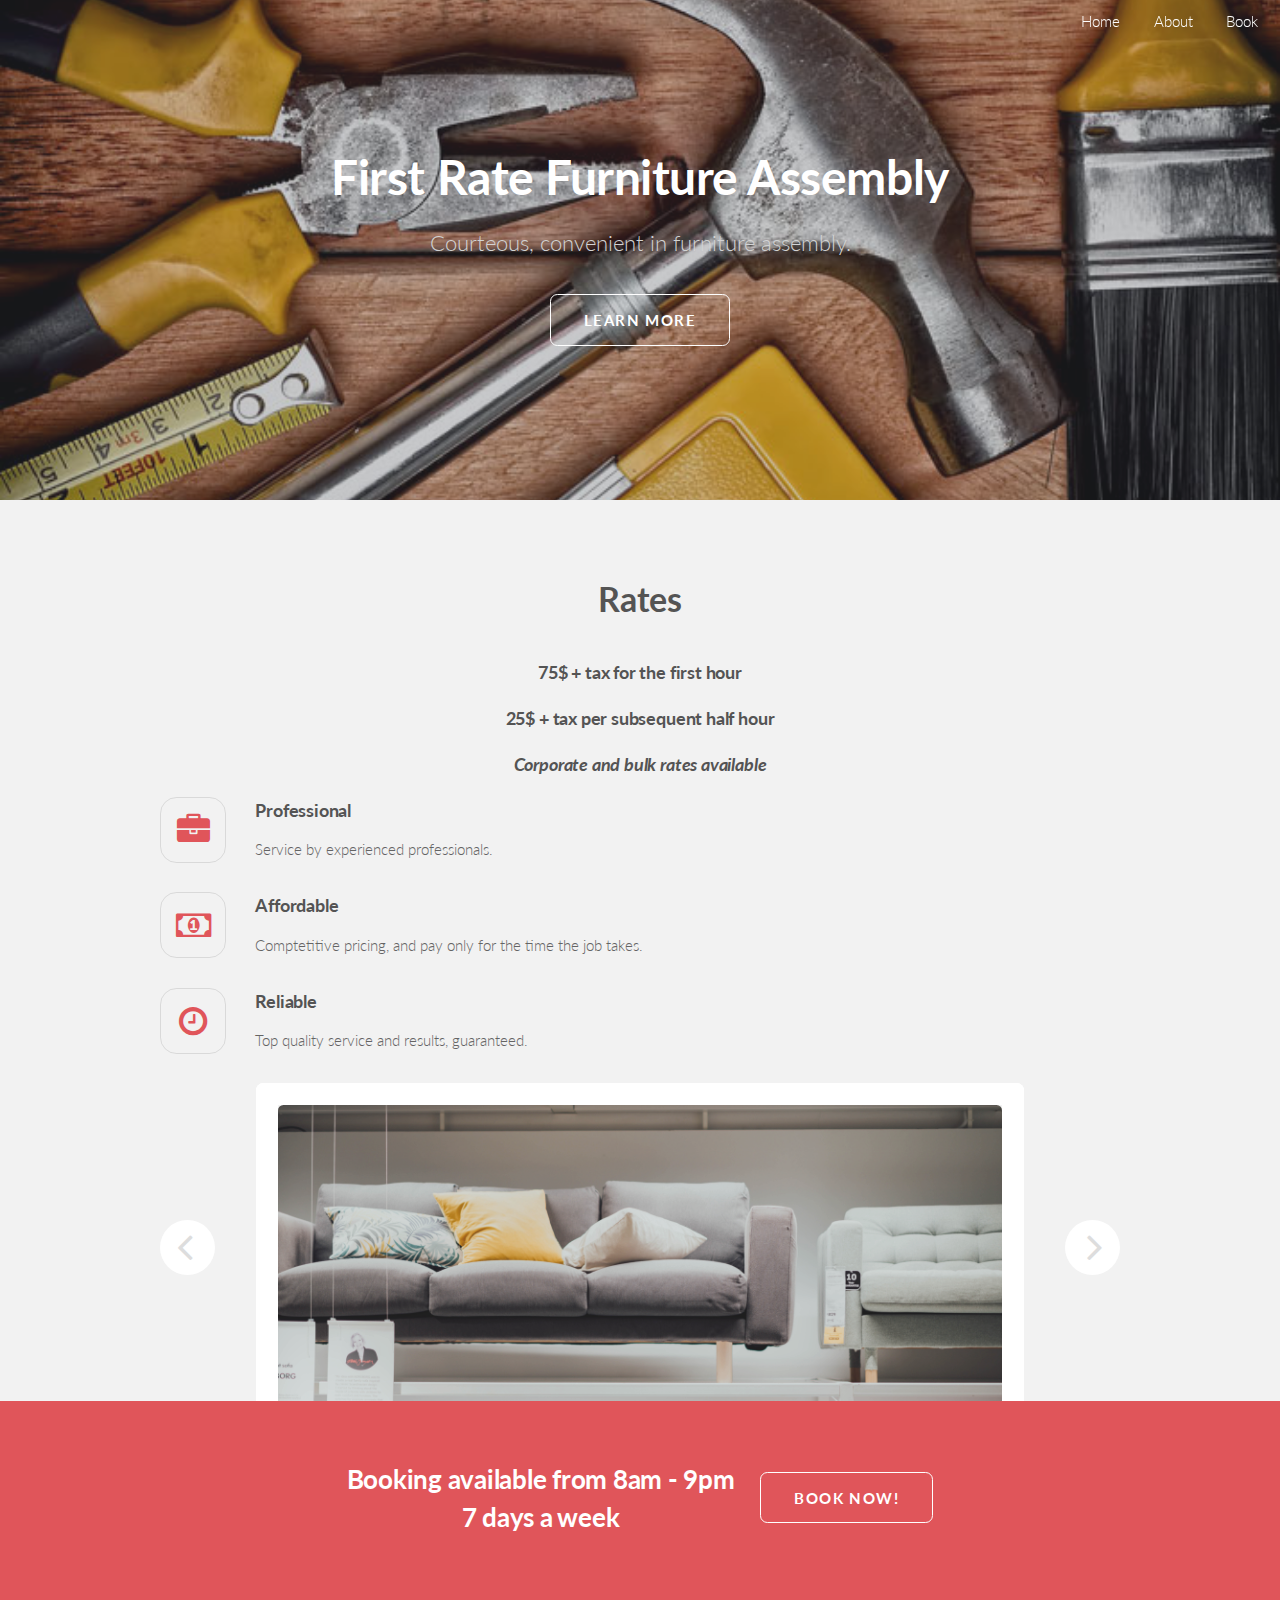
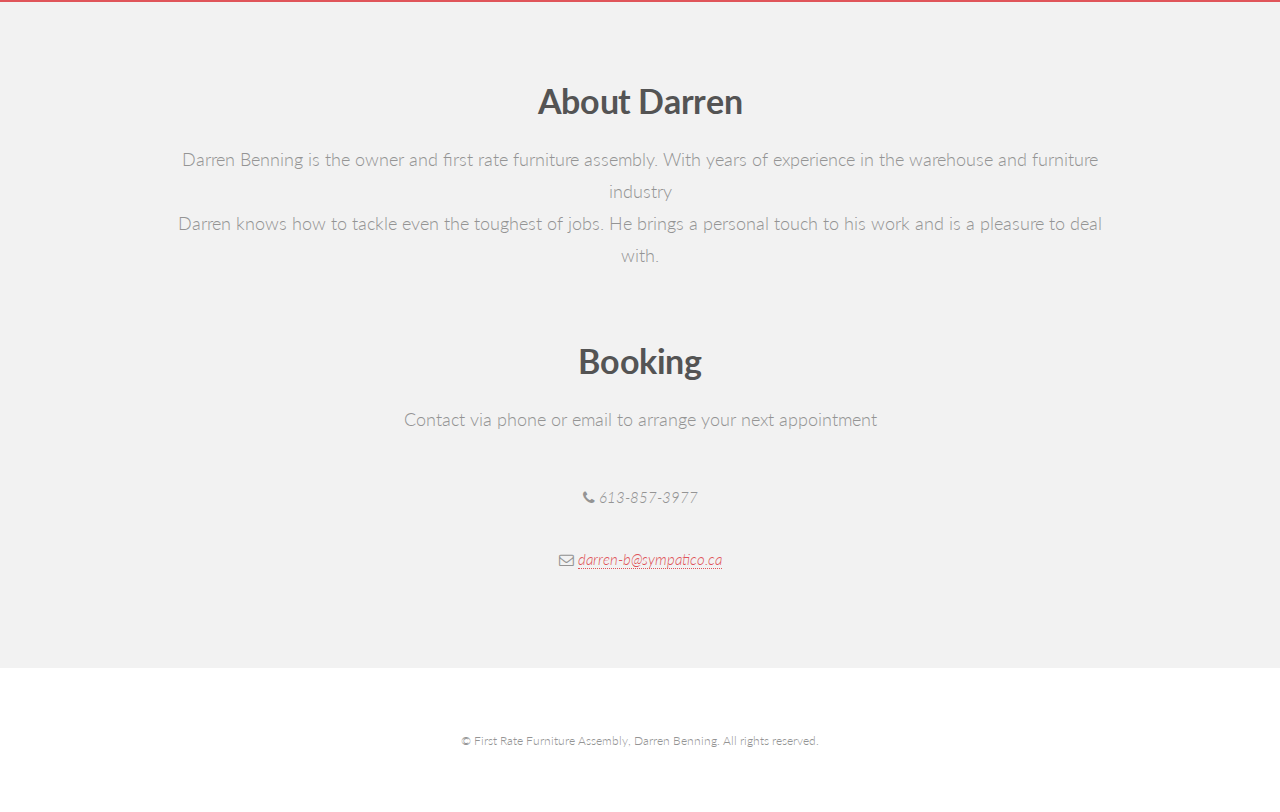
==== commit c83f1dc1: "Scroll book now" ====
--- a/index.html
+++ b/index.html
@@ -82,7 +82,7 @@
 			<section id="cta" class="wrapper style3">
 				<h2>Booking available from 8am - 9pm <br>7 days a week</br></h2>
 				<ul class="actions">
-					<li><a href="#three" class="button large">Book now!</a></li>
+					<li><a href="#three" class="button large scrolly">Book now!</a></li>
 				</ul>
 			</section>
 
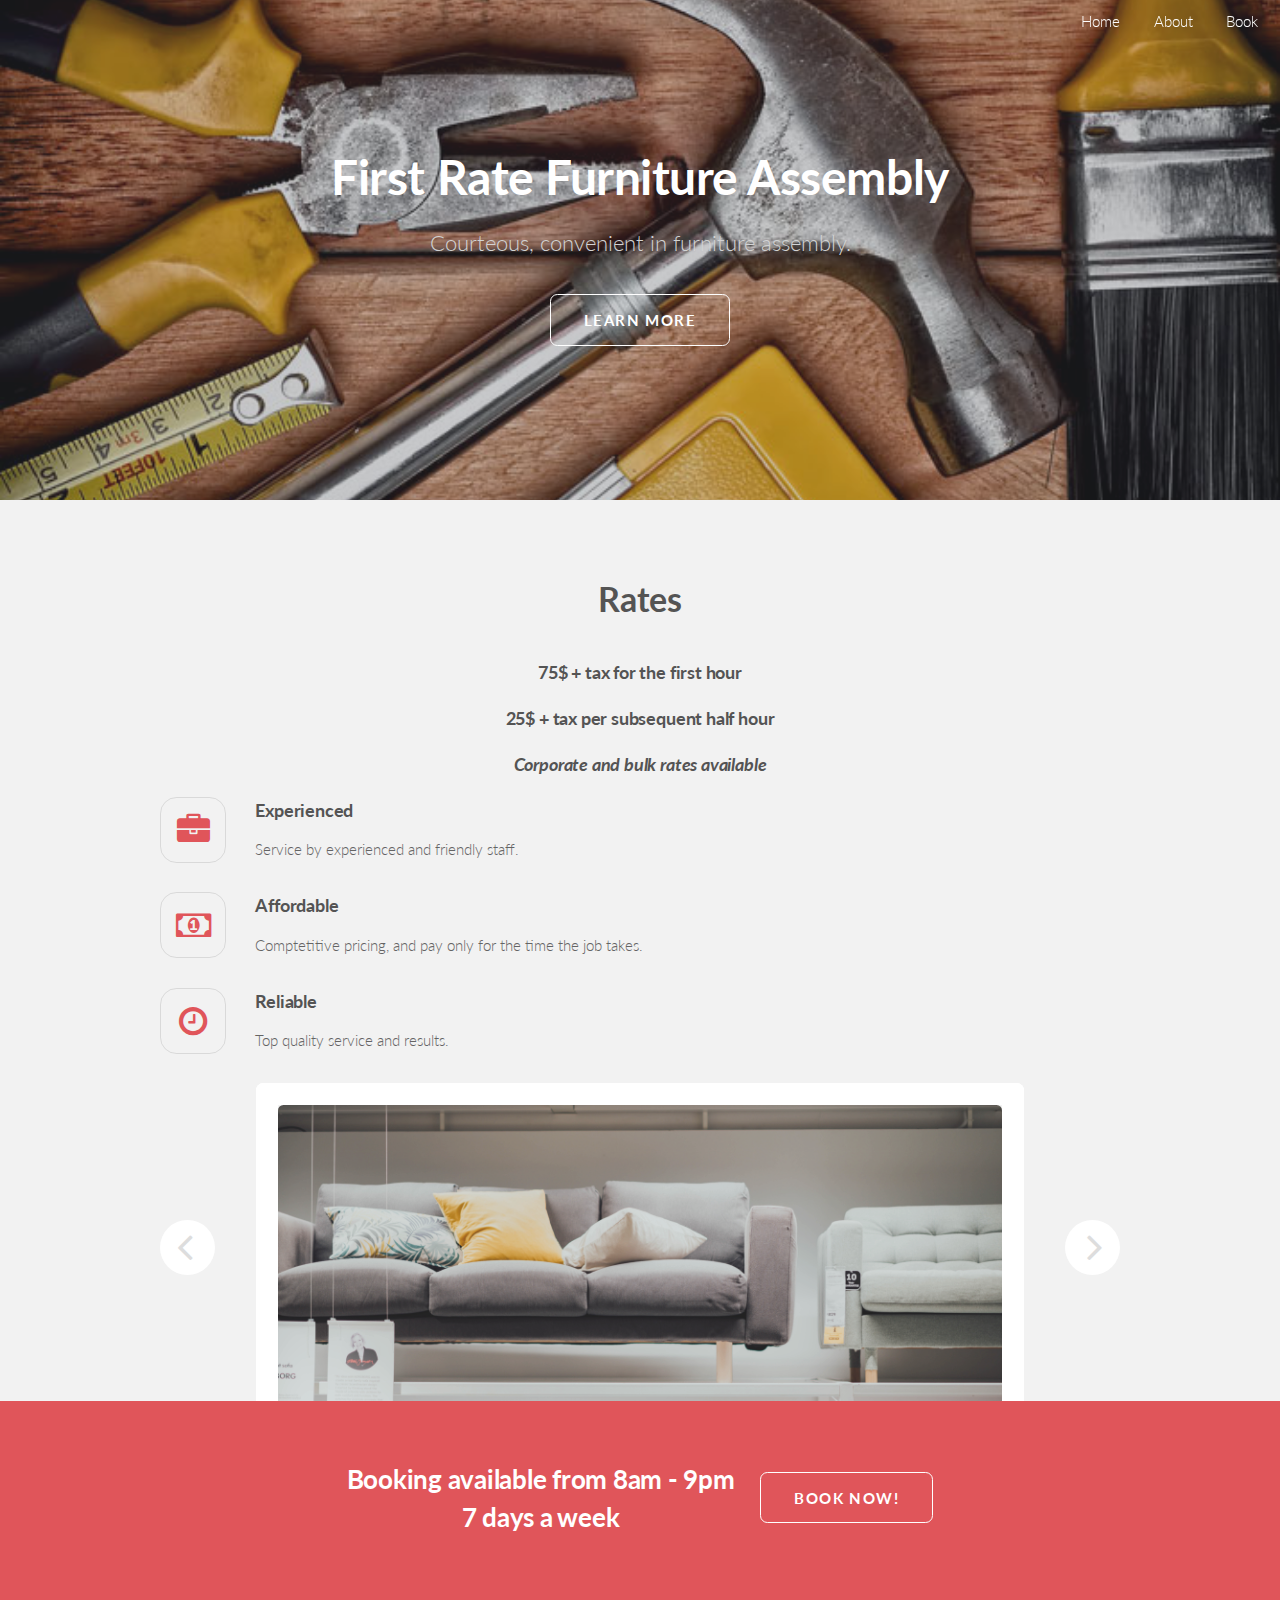
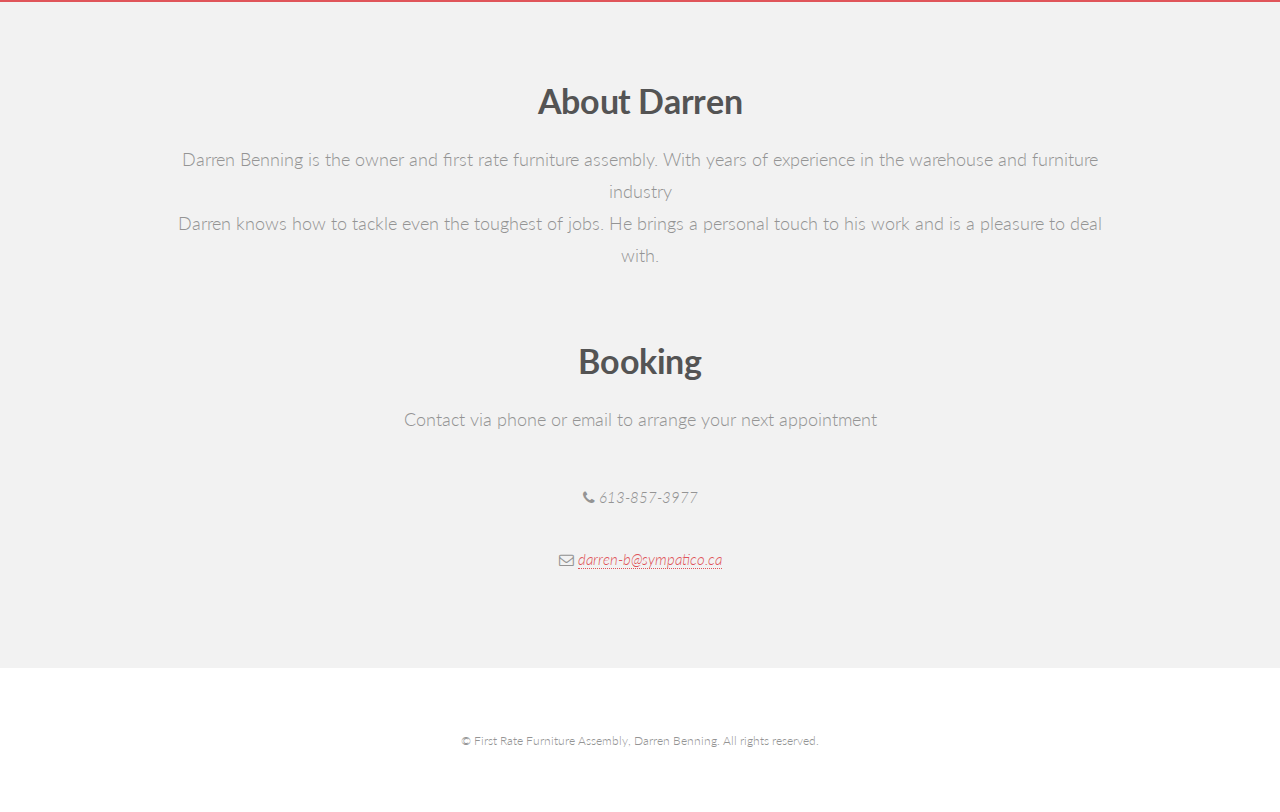
==== commit f528c31d: "Wording" ====
--- a/index.html
+++ b/index.html
@@ -40,8 +40,8 @@
 				<div class="container">
 					<div class="col-4 col-6-medium col-12-small">
 							<section class="feature fa-briefcase">
-								<h3>Professional</h3>
-								<p>Service by experienced professionals.</p>
+								<h3>Experienced</h3>
+								<p>Service by experienced and friendly staff.</p>
 							</section>
 						</div>
 						<div class="col-4 col-6-medium col-12-small">
@@ -53,7 +53,7 @@
 						<div class="col-4 col-6-medium col-12-small">
 							<section class="feature fa-clock-o">
 								<h3>Reliable</h3>
-								<p>Top quality service and results, guaranteed.</p>
+								<p>Top quality service and results.</p>
 							</section>
 						</div>
 					
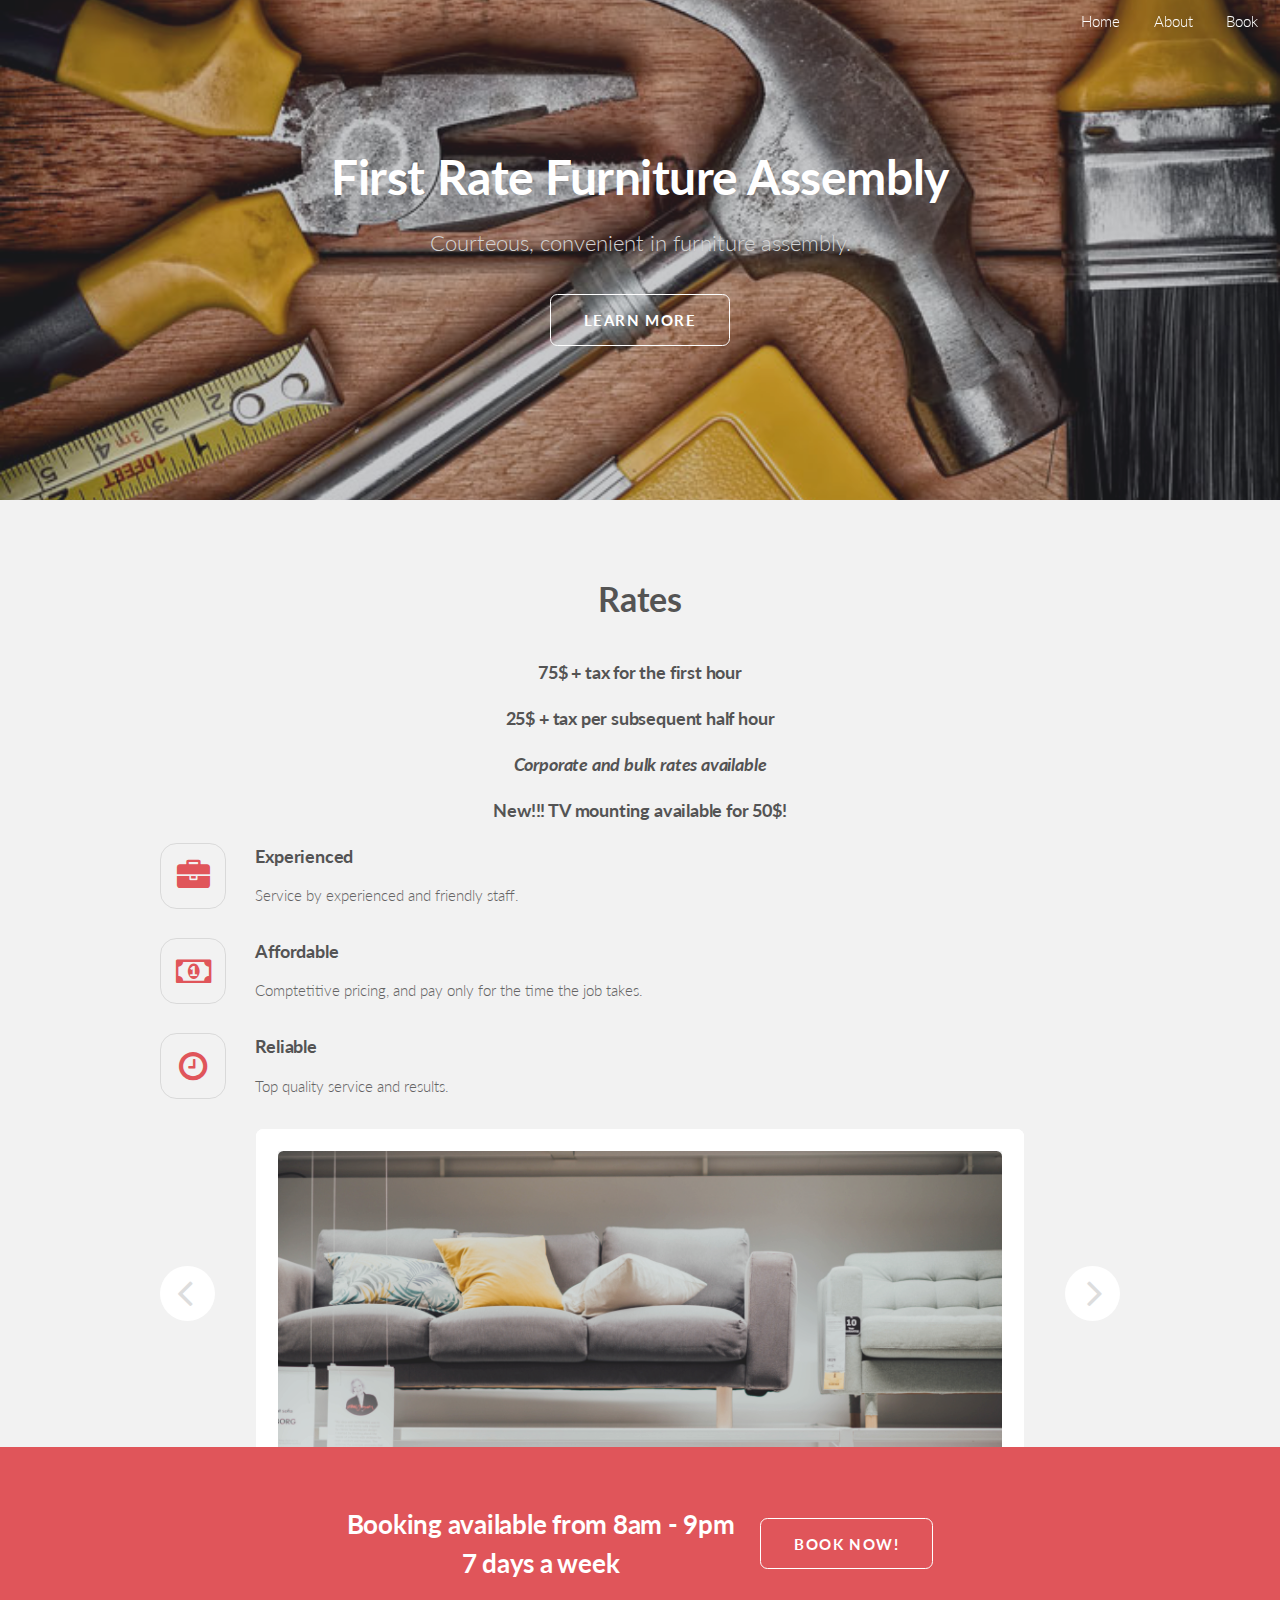
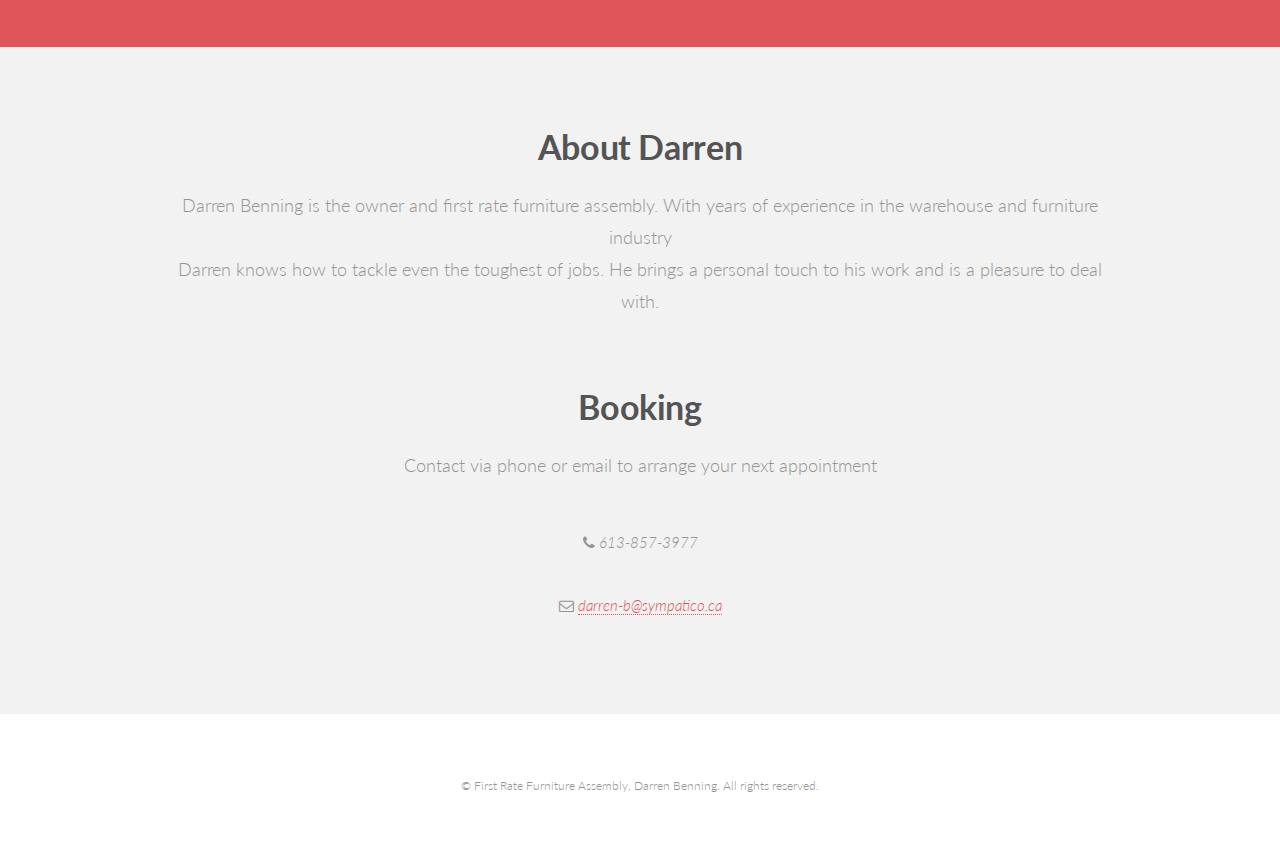
==== commit d55164c9: "Minor modification for new service" ====
--- a/index.html
+++ b/index.html
@@ -36,6 +36,7 @@
 						<h3>75$ + tax for the first hour</h3>
 						<h3>25$ + tax per subsequent half hour</h3>
 						<h3><i>Corporate and bulk rates available</i></h3>
+						<h3><b>New!!!</b> TV mounting available for 50$! </h3>
 					</header>
 				<div class="container">
 					<div class="col-4 col-6-medium col-12-small">
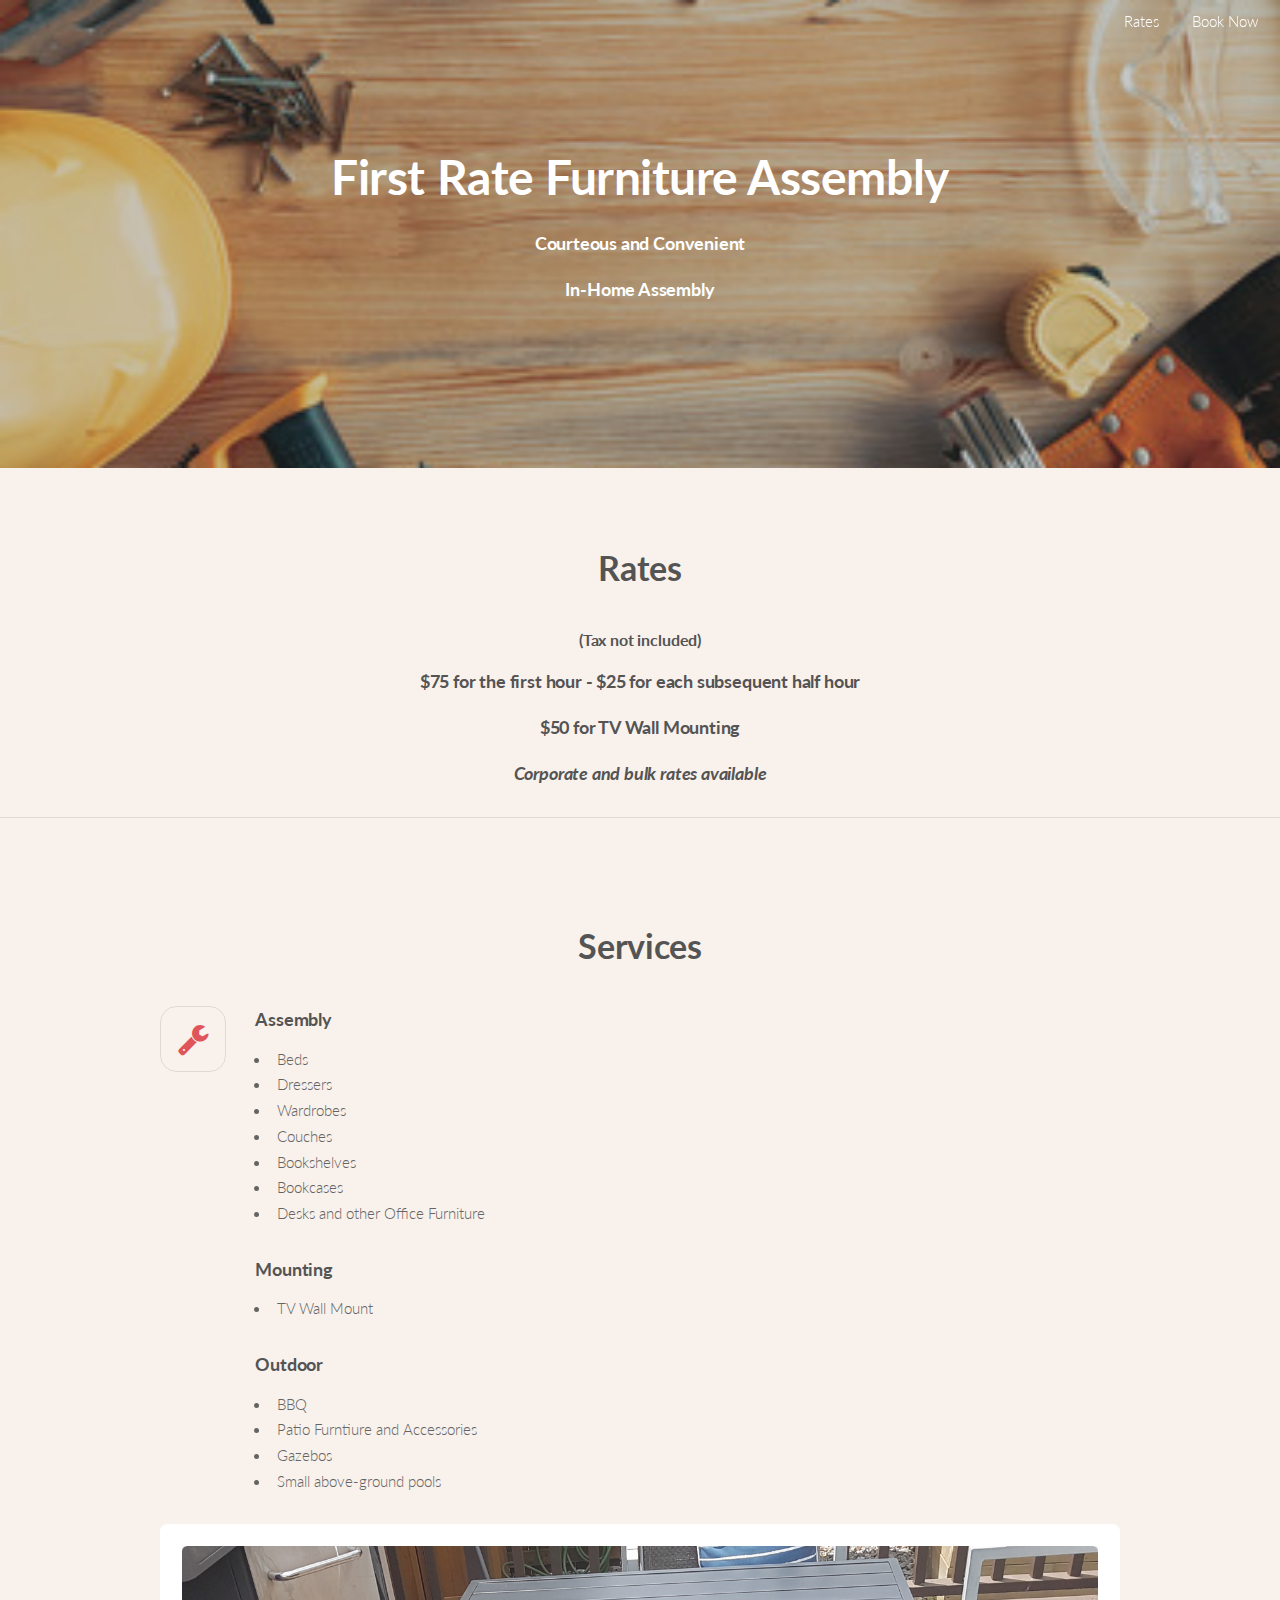
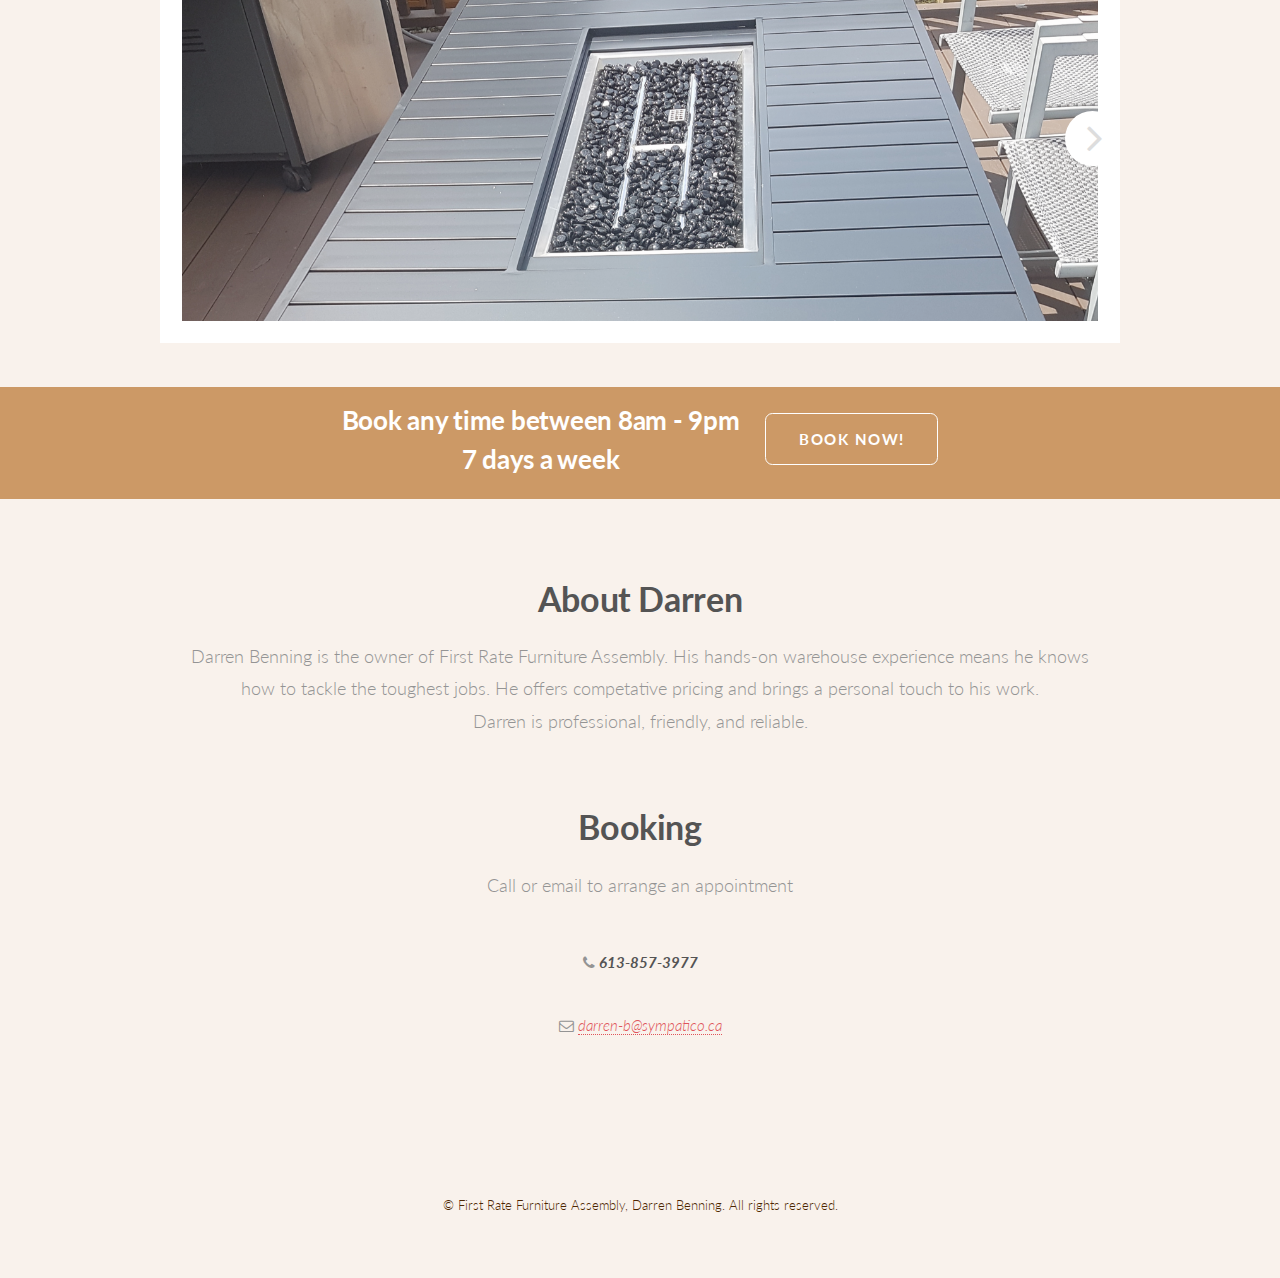
==== commit 2fed25fb: "Changes to website" ====
--- a/index.html
+++ b/index.html
@@ -5,26 +5,36 @@
 		<meta charset="utf-8" />
 		<meta name="viewport" content="width=device-width, initial-scale=1, user-scalable=no" />
 		<link rel="stylesheet" href="assets/css/main.css" />
+		
+		<script> 
+		$(function(){
+		$("#left-sidebar").load("left-sidebar.html"); 
+			});
+		</script> 
 	</head>
 	<body class="landing is-preload">
+		
+		
 		 <header id="header" class="alt ">
                                   <nav id="nav">
                                           <ul>
-                                                  <li><a href="index.html">Home</a></li>
-                                                  <li><a href="#one">About</a></li>
-                                                  <li><a href="#three">Book</a></li>
+                                                  <!--<li><a href="index.html">Home</a></li> -->
+                                                  <li><a href="#one">Rates</a></li>
+                                                  <li><a href="#three">Book Now</a></li>
                                           </ul>
                                   </nav>
                           </header>
 
+		<div id="left-sidebar"></div>
 		
 		<!-- Banner -->
 			<section id="banner">
 				<div class="inner" >
 					<h2>First Rate Furniture Assembly</h2>
-					<p>Courteous, convenient in furniture assembly.</p>
+					<h3>Courteous and Convenient </h3>
+					<h3> In-Home  Assembly</h3>
 					<ul class="actions special">
-						<li><a href="#one" class="button large scrolly">Learn More</a></li>
+						<!-- cpcp <li><a href="#one" class="button large scrolly">Learn More</a></li> -->
 					</ul>
 				</div>
 			</section>
@@ -32,29 +42,54 @@
 		<!-- One -->
 			<section id="one" class="wrapper style1">
 					<header class="major">
-						<h2>Rates</h2>
-						<h3>75$ + tax for the first hour</h3>
-						<h3>25$ + tax per subsequent half hour</h3>
+						<h2>Rates</h2> 
+						<h4>(Tax not included)</h4>
+						<h3>$75 for the first hour - $25 for each subsequent half hour</h3>
+						<h3>$50 for TV Wall Mounting</h3>
 						<h3><i>Corporate and bulk rates available</i></h3>
-						<h3><b>New!!!</b> TV mounting available for 50$! </h3>
 					</header>
-				<div class="container">
+					<hr style="width:100%;text-align:left;margin-left:0"> 
+					<section id="four" class="wrapper style1">
+					<header class="major">
+						<h2>Services</h2> 
+						</header>
+					
+					
+				<div class="container">	 
 					<div class="col-4 col-6-medium col-12-small">
-							<section class="feature fa-briefcase">
-								<h3>Experienced</h3>
-								<p>Service by experienced and friendly staff.</p>
+							<section class="feature fa-wrench">
+								<h3>Assembly</h3>
+								<ul>
+								  <li>Beds</li>
+								  <li>Dressers</li>
+								  <li>Wardrobes</li>
+								  <li>Couches</li>
+								  <li>Bookshelves</li>
+								  <li>Bookcases</li>
+								  <li>Desks and other Office Furniture</li>
+								  
+								</ul>
 							</section>
 						</div>
-						<div class="col-4 col-6-medium col-12-small">
-							<section class="feature fa-money">
-								<h3>Affordable</h3>
-								<p>Comptetitive pricing, and pay only for the time the job takes.</p>
+					<div class="col-4 col-6-medium col-12-small">
+							<section class="feature fa-television">
+								<h3>Mounting</h3>
+								<ul>
+								  <li>TV Wall Mount </li>
+								</ul>
 							</section>
 						</div>
+	
 						<div class="col-4 col-6-medium col-12-small">
-							<section class="feature fa-clock-o">
-								<h3>Reliable</h3>
-								<p>Top quality service and results.</p>
+							<section class="feature fa-tree">
+								<h3>Outdoor</h3>
+								<ul>
+								 <li>BBQ</li>
+								 <li>Patio Furntiure and Accessories</li>
+								 <li>Gazebos</li>
+								 <li>Small above-ground pools</li>
+								</ul>
+								 
 							</section>
 						</div>
 					
@@ -63,7 +98,7 @@
 						<div class="viewer">
 							<div class="reel">
 								<div class="slide">
-									<img src="images/slide01.jpg" alt="" />
+									<img src="images/slide01.jpg" alt=""  />
 								</div>
 								<div class="slide">
 									<img src="images/slide02.jpg" alt="" />
@@ -78,10 +113,9 @@
 				</div>
 			</section>
 
-
 		<!-- CTA -->
 			<section id="cta" class="wrapper style3">
-				<h2>Booking available from 8am - 9pm <br>7 days a week</br></h2>
+				<h2>Book any time between 8am - 9pm <br>7 days a week</br></h2>
 				<ul class="actions">
 					<li><a href="#three" class="button large scrolly">Book now!</a></li>
 				</ul>
@@ -92,12 +126,13 @@
 				<div class="container">
 					<header class="major">
 						<h2>About Darren</h2>
-						<p>Darren Benning is the owner and first rate furniture assembly. With years of experience in the warehouse and furniture industry</br>
-						Darren knows how to tackle even the toughest of jobs. He brings a personal touch to his work and is a pleasure to deal with.</p>
+						<p>Darren Benning is the owner of First Rate Furniture Assembly. His hands-on warehouse experience means he knows </br>
+						how to tackle the toughest jobs. He offers competative pricing and brings a personal touch to his work.</br>
+						Darren is professional, friendly, and reliable. </p>
 
 						<h2>Booking</h2>
-						<p>Contact via phone or email to arrange your next appointment</p>
-						<p><i class="fa fa-phone" aria-hidden="true"></i> <i>613-857-3977</i></p>
+						<p>Call or email to arrange an appointment</p>
+						<p><i class="fa fa-phone" aria-hidden="true"></i> <i><b>613-857-3977</b></i></p>
 						<p><i class="fa fa-envelope-o" aria-hidden="true"></i> <i><a href="mailto:darren-b@sympatico.ca">darren-b@sympatico.ca</a></i></p>
 					</header>
 				</div>
--- a/assets/css/main.css
+++ b/assets/css/main.css
@@ -1777,7 +1777,7 @@
 	}
 
 	header.major {
-		text-align: center;
+		text-align: center; /*cpcp*/
 	}
 
 		header.major h2 {
@@ -2529,15 +2529,15 @@
 	.slider {
 		position: relative;
 	}
-
+	
 		.slider .viewer {
 			position: relative;
 			border-radius: 0.5em;
 			border: solid 1.5em #fff;
-			height: 20em;
+			height: 10em;
 			margin: 0 auto;
-			overflow: hidden;
-			width: 80%;
+			overflow: visible;
+			width: 100%;
 		}
 
 		.slider .slide img {
@@ -2604,7 +2604,7 @@
 	}
 
 		.wrapper.style1 {
-			background: #f2f2f2;
+			background: #f9f2ec; /*was #f2f2f2;*/
 		}
 
 			.wrapper.style1 .box {
@@ -2617,7 +2617,7 @@
 		}
 
 		.wrapper.style3 {
-			background: #e0555a;
+			background: #cc9966;  /* cpcp middle banner*/
 			color: #d1f3f6;
 		}
 
@@ -2947,7 +2947,7 @@
 		#one .slider .viewer {
 			border-bottom-left-radius: 0;
 			border-bottom-right-radius: 0;
-			border-bottom: 0;
+			border-bottom: 1;
 		}
 
 		#one .slider .slide img {
@@ -2974,7 +2974,7 @@
 /* CTA */
 
 	#cta {
-		padding: 4em 0;
+		padding: 1em 0;
 		text-align: center;
 		display: -moz-flex;
 		display: -webkit-flex;
@@ -2991,7 +2991,7 @@
 	}
 
 		#cta h2 {
-			margin: 0 1em 0.25em 0;
+			margin: 0 1em 0.25em 0; 
 		}
 
 		#cta ul.actions {
@@ -3001,7 +3001,7 @@
 /* Footer */
 
 	#footer {
-		color: #949494;
+		color: #4d2600; /*copyright message*/
 		padding: 4em 0;
 		text-align: center;
 	}
@@ -3015,7 +3015,7 @@
 		}
 
 		#footer .copyright {
-			font-size: 0.8em;
+			font-size: 0.9em;
 		}
 
 /* XLarge */
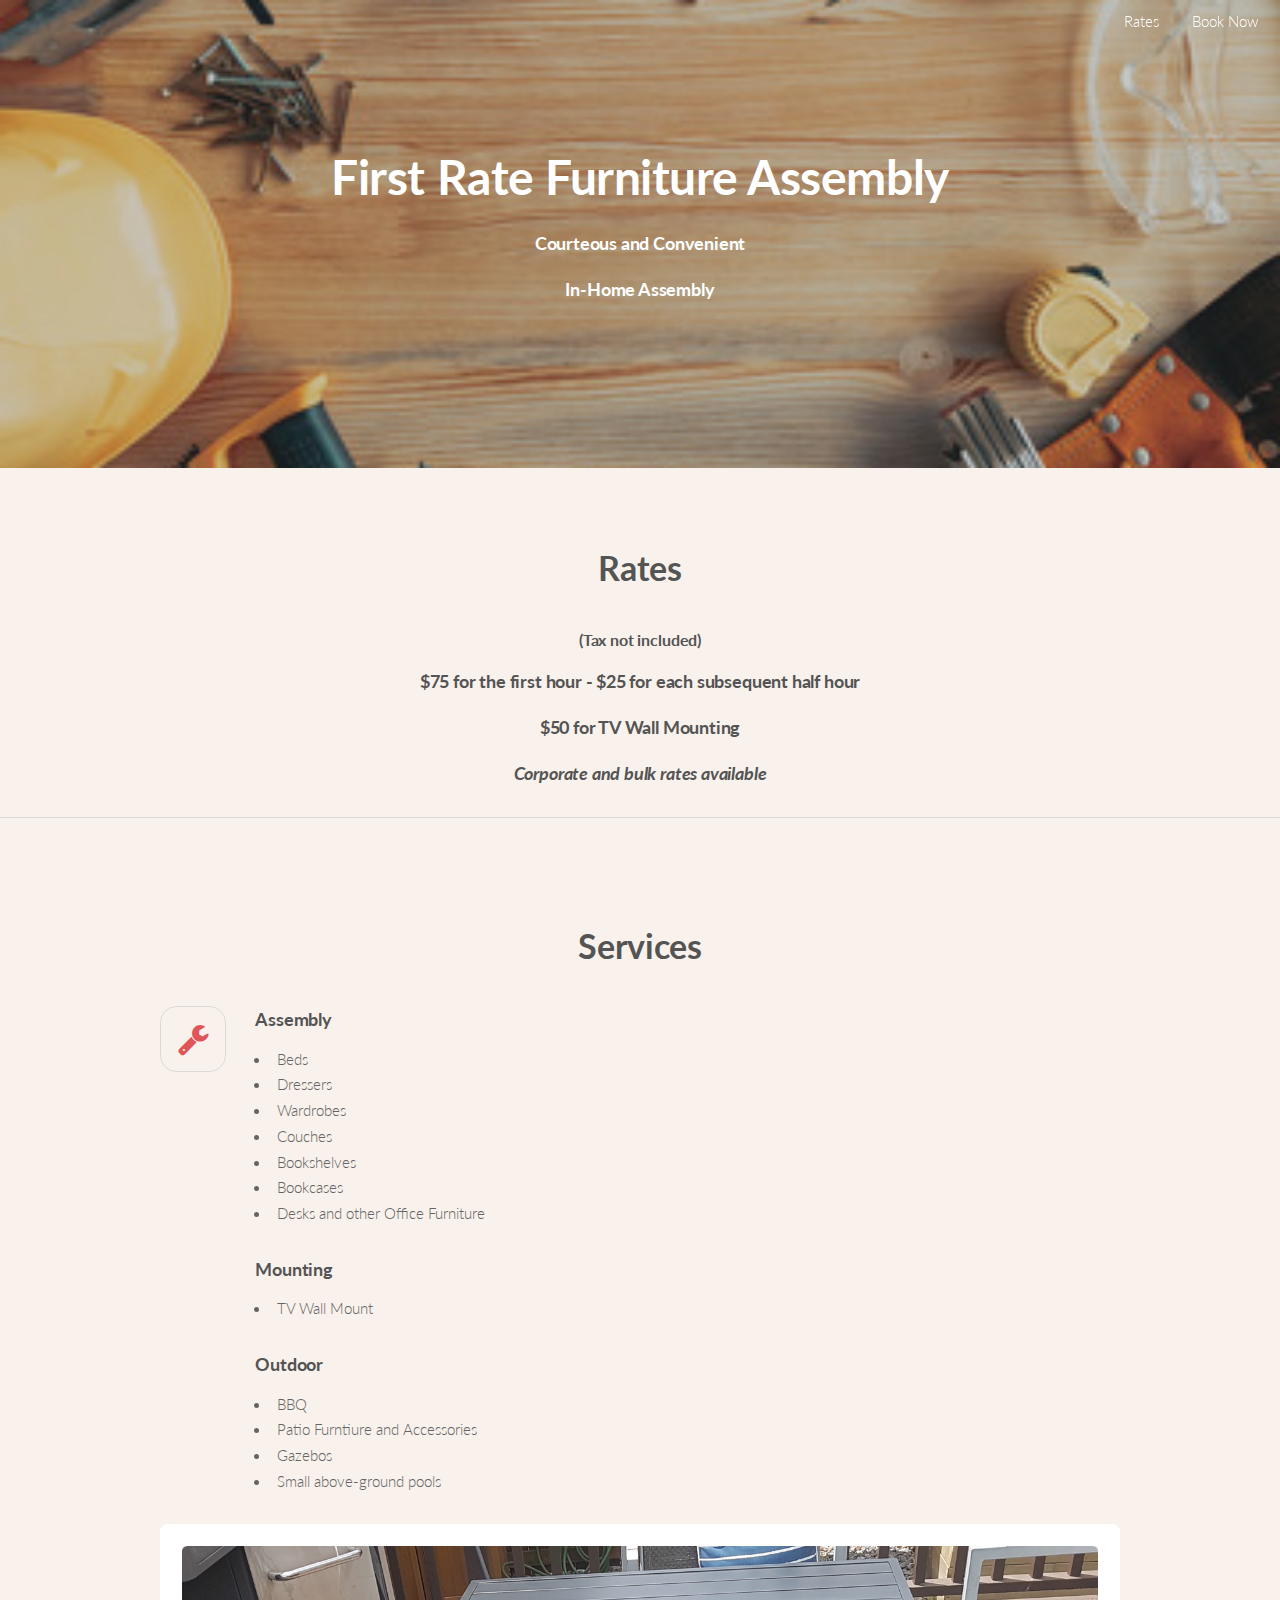
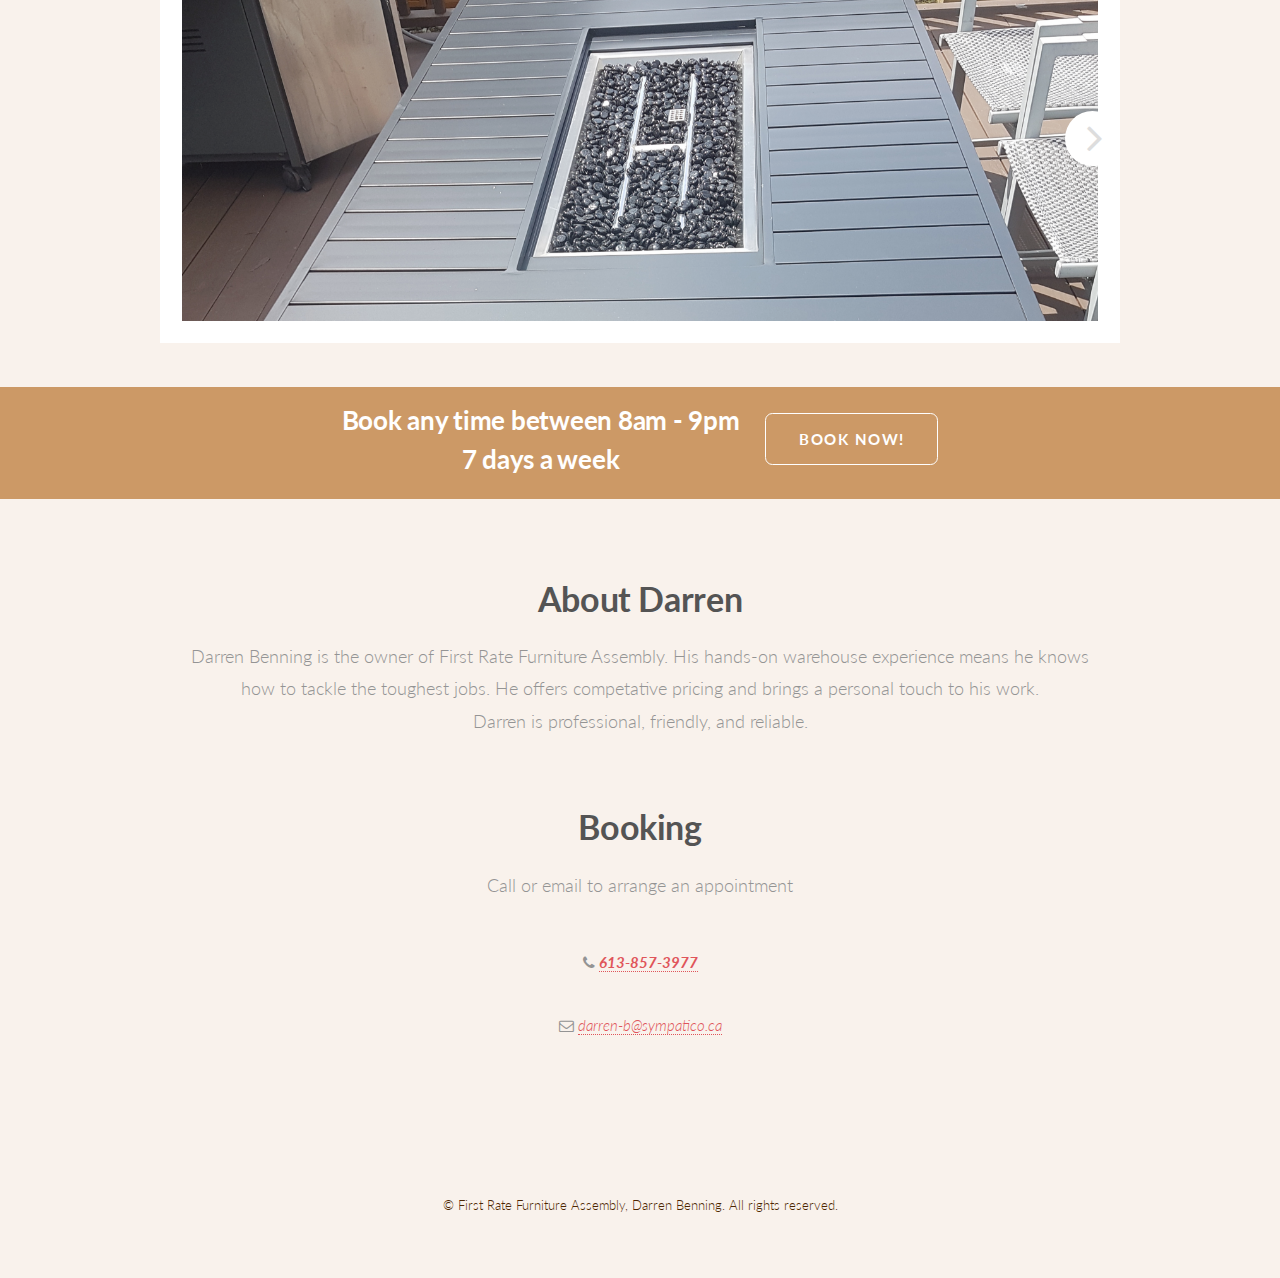
==== commit ae0fa2ec: "Make phone number clickable" ====
--- a/index.html
+++ b/index.html
@@ -132,7 +132,7 @@
 
 						<h2>Booking</h2>
 						<p>Call or email to arrange an appointment</p>
-						<p><i class="fa fa-phone" aria-hidden="true"></i> <i><b>613-857-3977</b></i></p>
+						<p><i class="fa fa-phone" aria-hidden="true"></i> <i><b><a href="tel:6138573977">613-857-3977</a></b></i></p>
 						<p><i class="fa fa-envelope-o" aria-hidden="true"></i> <i><a href="mailto:darren-b@sympatico.ca">darren-b@sympatico.ca</a></i></p>
 					</header>
 				</div>
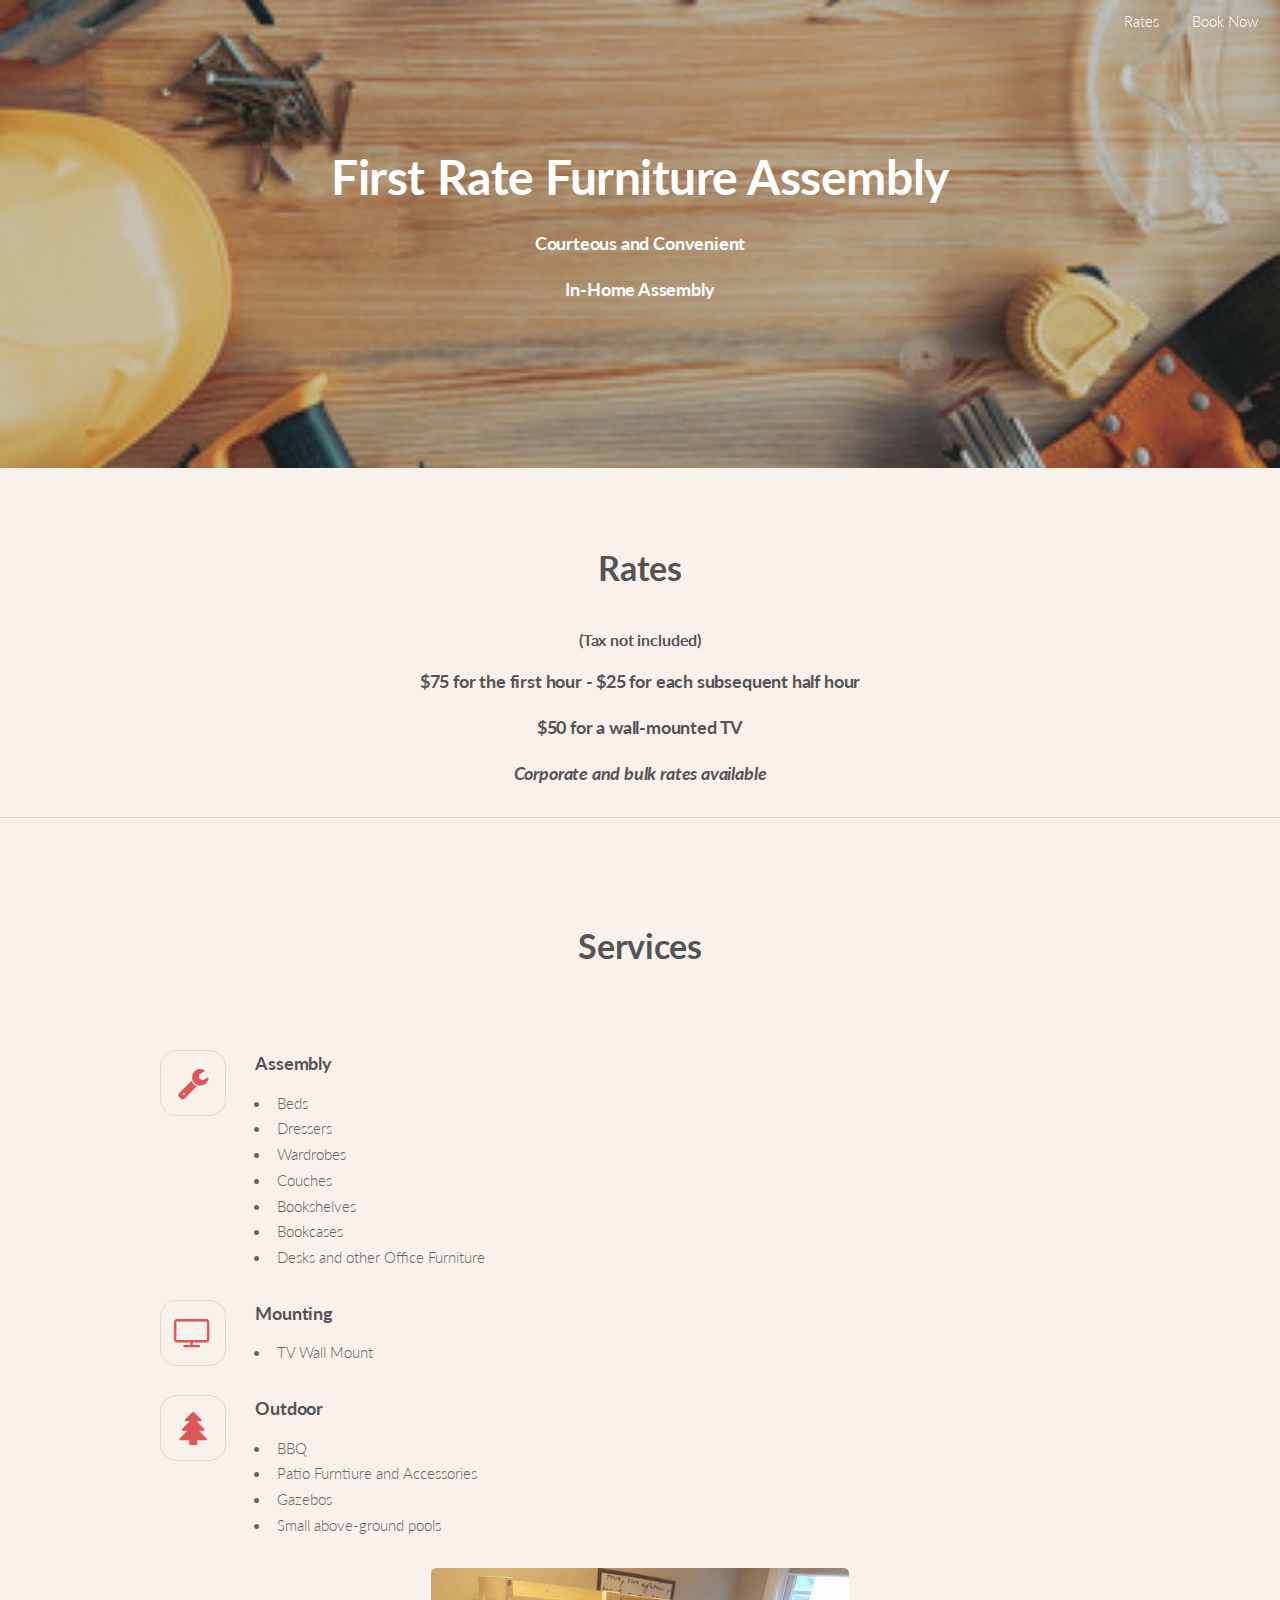
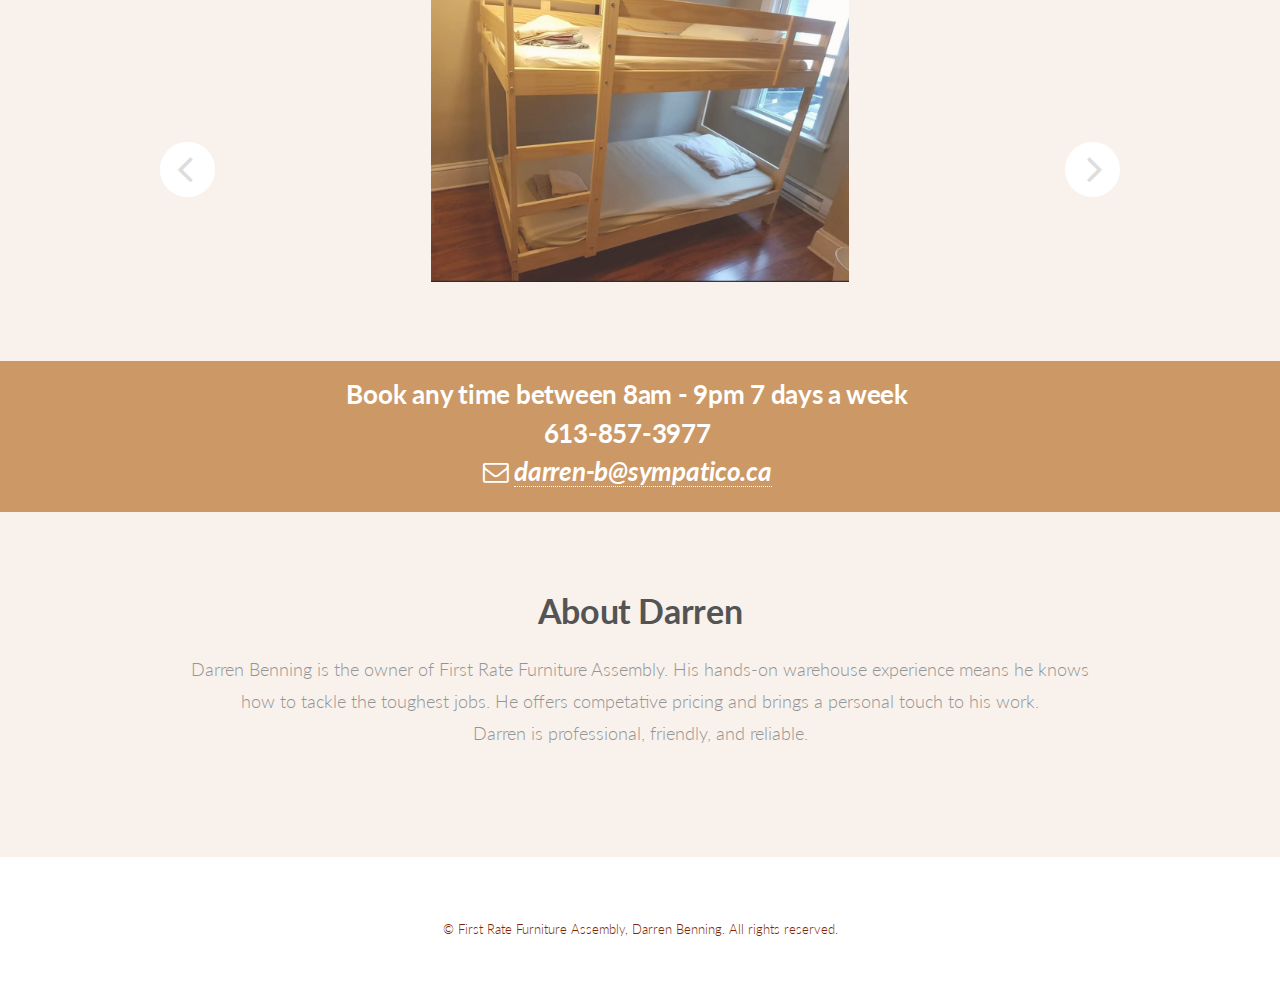
==== commit 3f4d5679: "Update" ====
--- a/index.html
+++ b/index.html
@@ -5,14 +5,23 @@
 		<meta charset="utf-8" />
 		<meta name="viewport" content="width=device-width, initial-scale=1, user-scalable=no" />
 		<link rel="stylesheet" href="assets/css/main.css" />
-		
-		<script> 
-		$(function(){
-		$("#left-sidebar").load("left-sidebar.html"); 
-			});
-		</script> 
 	</head>
 	<body class="landing is-preload">
+		
+		<!-- Side navigation 
+  <div class="sidenav">
+    <h2>About</h2>
+    <a href="#">Services</a>
+	<a href="#one">Rates</a>
+    <a href="#">Clients</a>
+    <a>Contact Darren<br>
+	   613-857-3977</a>
+  </div> -->
+
+<!-- Page content -->
+<!--<div class="main">
+  ...
+</div> -->
 		
 		
 		 <header id="header" class="alt ">
@@ -45,18 +54,17 @@
 						<h2>Rates</h2> 
 						<h4>(Tax not included)</h4>
 						<h3>$75 for the first hour - $25 for each subsequent half hour</h3>
-						<h3>$50 for TV Wall Mounting</h3>
+						<h3>$50 for a wall-mounted TV</h3>
 						<h3><i>Corporate and bulk rates available</i></h3>
 					</header>
 					<hr style="width:100%;text-align:left;margin-left:0"> 
 					<section id="four" class="wrapper style1">
 					<header class="major">
 						<h2>Services</h2> 
-						</header>
-					
-					
+					</header>	
+			</section>
 				<div class="container">	 
-					<div class="col-4 col-6-medium col-12-small">
+					<div class="col-4 col-6-medium  col-12-small">
 							<section class="feature fa-wrench">
 								<h3>Assembly</h3>
 								<ul>
@@ -70,17 +78,16 @@
 								  
 								</ul>
 							</section>
-						</div>
+					</div>
 					<div class="col-4 col-6-medium col-12-small">
 							<section class="feature fa-television">
 								<h3>Mounting</h3>
 								<ul>
-								  <li>TV Wall Mount </li>
+								  <li>TV Wall Mount</li>
 								</ul>
 							</section>
-						</div>
-	
-						<div class="col-4 col-6-medium col-12-small">
+					</div>
+					<div class="col-4 col-6-medium col-12-small">
 							<section class="feature fa-tree">
 								<h3>Outdoor</h3>
 								<ul>
@@ -91,49 +98,75 @@
 								</ul>
 								 
 							</section>
-						</div>
-					
+					</div>
+			
 					<div class="slider">
 						<span class="nav-previous"></span>
 						<div class="viewer">
 							<div class="reel">
 								<div class="slide">
-									<img src="images/slide01.jpg" alt=""  />
+									<img src="images/slide01.jpg" alt="" />
 								</div>
 								<div class="slide">
 									<img src="images/slide02.jpg" alt="" />
 								</div>
 								<div class="slide">
-									<img src="images/slide03.jpg" alt="" />
+									<img src="images/slide04.jpg" alt="" />
+								</div>
+								<div class="slide">
+									<img src="images/slide06.jpg" alt="" />
+								</div>
+								<div class="slide">
+									<img src="images/slide07.jpg" alt="" />
+								</div>
+								<div class="slide">
+									<img src="images/slide09.jpg" alt="" />
+								</div>
+								<div class="slide">
+									<img src="images/slide10.jpg" alt="" />
+								</div>
+								<div class="slide">
+									<img src="images/slide11_3.jpg" alt="" />
+								</div>
+								<div class="slide">
+									<img src="images/slide12.jpeg" alt="" />
+								</div>
+								<div class="slide">
+									<img src="images/slide13.jpg" alt="" />
+								</div>
+								<div class="slide">
+									<img src="images/slide14.jpg" alt="" />
 								</div>
 							</div>
 						</div>
 						<span class="nav-next"></span>
+						<span class="nav-previous"></span>
 					</div>
 				</div>
 			</section>
 
 		<!-- CTA -->
 			<section id="cta" class="wrapper style3">
-				<h2>Book any time between 8am - 9pm <br>7 days a week</br></h2>
-				<ul class="actions">
+				<h2>Book any time between 8am - 9pm 7 days a week</br>
+				613-857-3977<br><i class="fa fa-envelope-o" aria-hidden="true"></i> <i><a href="mailto:darren-b@sympatico.ca">darren-b@sympatico.ca</a></i> </h2>
+				<!--<ul class="actions">
 					<li><a href="#three" class="button large scrolly">Book now!</a></li>
-				</ul>
+				</ul> -->
 			</section>
 
 		<!-- Three -->
 			<section id="three" class="wrapper style1">
 				<div class="container">
 					<header class="major">
+					<!--<h2>Booking</h2>
+						<p>Call or email to arrange an appointment</p>
+						<p><i class="fa fa-phone" aria-hidden="true"></i> <i><b>613-857-3977</b></i></p>
+						<p><i class="fa fa-envelope-o" aria-hidden="true"></i> <i><a href="mailto:darren-b@sympatico.ca">darren-b@sympatico.ca</a></i></p>-->
+					
 						<h2>About Darren</h2>
 						<p>Darren Benning is the owner of First Rate Furniture Assembly. His hands-on warehouse experience means he knows </br>
 						how to tackle the toughest jobs. He offers competative pricing and brings a personal touch to his work.</br>
-						Darren is professional, friendly, and reliable. </p>
-
-						<h2>Booking</h2>
-						<p>Call or email to arrange an appointment</p>
-						<p><i class="fa fa-phone" aria-hidden="true"></i> <i><b><a href="tel:6138573977">613-857-3977</a></b></i></p>
-						<p><i class="fa fa-envelope-o" aria-hidden="true"></i> <i><a href="mailto:darren-b@sympatico.ca">darren-b@sympatico.ca</a></i></p>
+						Darren is professional, friendly, and reliable. </p>						
 					</header>
 				</div>
 			</section>
--- a/assets/css/main.css
+++ b/assets/css/main.css
@@ -1731,7 +1731,7 @@
 		@media screen and (max-width: 980px) {
 
 			.container {
-				width: 90%;
+				width: 50%;
 			}
 
 		}
@@ -1739,7 +1739,7 @@
 		@media screen and (max-width: 736px) {
 
 			.container {
-				width: 90%;
+				width: 50%;
 			}
 
 		}
@@ -2528,22 +2528,25 @@
 
 	.slider {
 		position: relative;
-	}
-	
-		.slider .viewer {
+		
+	}
+
+		/*.slider .viewer {
 			position: relative;
 			border-radius: 0.5em;
-			border: solid 1.5em #fff;
-			height: 10em;
-			margin: 0 auto;
+			border: solid .5em #fff; /*cp
+			height: 20em;  
 			overflow: visible;
-			width: 100%;
-		}
+			width: 70%;
+		}*/
 
 		.slider .slide img {
 			border-radius: 0.375em;
 			display: block;
-			width: 100%;
+			margin-left: auto;
+            margin-right: auto;
+			/*width: 100%;*/
+			height: 80%;
 		}
 
 		.slider .nav-next,
@@ -2580,7 +2583,7 @@
 			}
 
 		.slider .nav-next {
-			right: 0;
+			right: 0em; /*cpcp moves arrows*/
 		}
 
 			.slider .nav-next:before {
@@ -2589,7 +2592,7 @@
 			}
 
 		.slider .nav-previous {
-			left: 0;
+			left: 0em; /*cpcp moves arrows*/
 		}
 
 			.slider .nav-previous:before {
@@ -3001,7 +3004,7 @@
 /* Footer */
 
 	#footer {
-		color: #4d2600; /*copyright message*/
+		color: #7e2600; /*copyright message*/
 		padding: 4em 0;
 		text-align: center;
 	}
@@ -3115,7 +3118,7 @@
 			.slider .slide img {
 				border-radius: 0.375em;
 				display: block;
-				width: 100%;
+				max-width: 100%;
 			}
 
 			.slider .nav-next,
@@ -3127,7 +3130,7 @@
 				margin-top: 0;
 				top: 0;
 				vertical-align: bottom;
-				width: 50%;
+				width: 10%;
 				z-index: 1;
 			}
 
@@ -3510,3 +3513,41 @@
 				}
 
 	}
+	/* The sidebar menu cpcpcp*/
+.sidenav {
+  height: 100%; /* Full-height: remove this if you want "auto" height */
+  width: 200px; /* Set the width of the sidebar */
+  position: fixed; /* Fixed Sidebar (stay in place on scroll) */
+  z-index: 1; /* Stay on top */
+  top: -1; /* Stay at the top */
+  left: 0;
+  background-color: #f2e6d9; /* light brown */
+  overflow-x: hidden; /* Disable horizontal scroll */
+  padding-top: 20px;
+}
+
+/* The navigation menu links */
+.sidenav a {
+  padding: 6px 8px 6px 16px;
+  text-decoration: none;
+  font-size: 15px;
+  color: #818181;
+  display: block;
+}
+
+/* When you mouse over the navigation links, change their color */
+.sidenav a:hover {
+  color: #f1f1f1;
+}
+
+/* Style page content */
+.main {
+  margin-left: 160px; /* Same as the width of the sidebar */
+  padding: 0px 10px;
+}
+
+/* On smaller screens, where height is less than 450px, change the style of the sidebar (less padding and a smaller font size) */
+@media screen and (max-height: 450px) {
+  .sidenav {padding-top: 15px;}
+  .sidenav a {font-size: 18px;}
+}
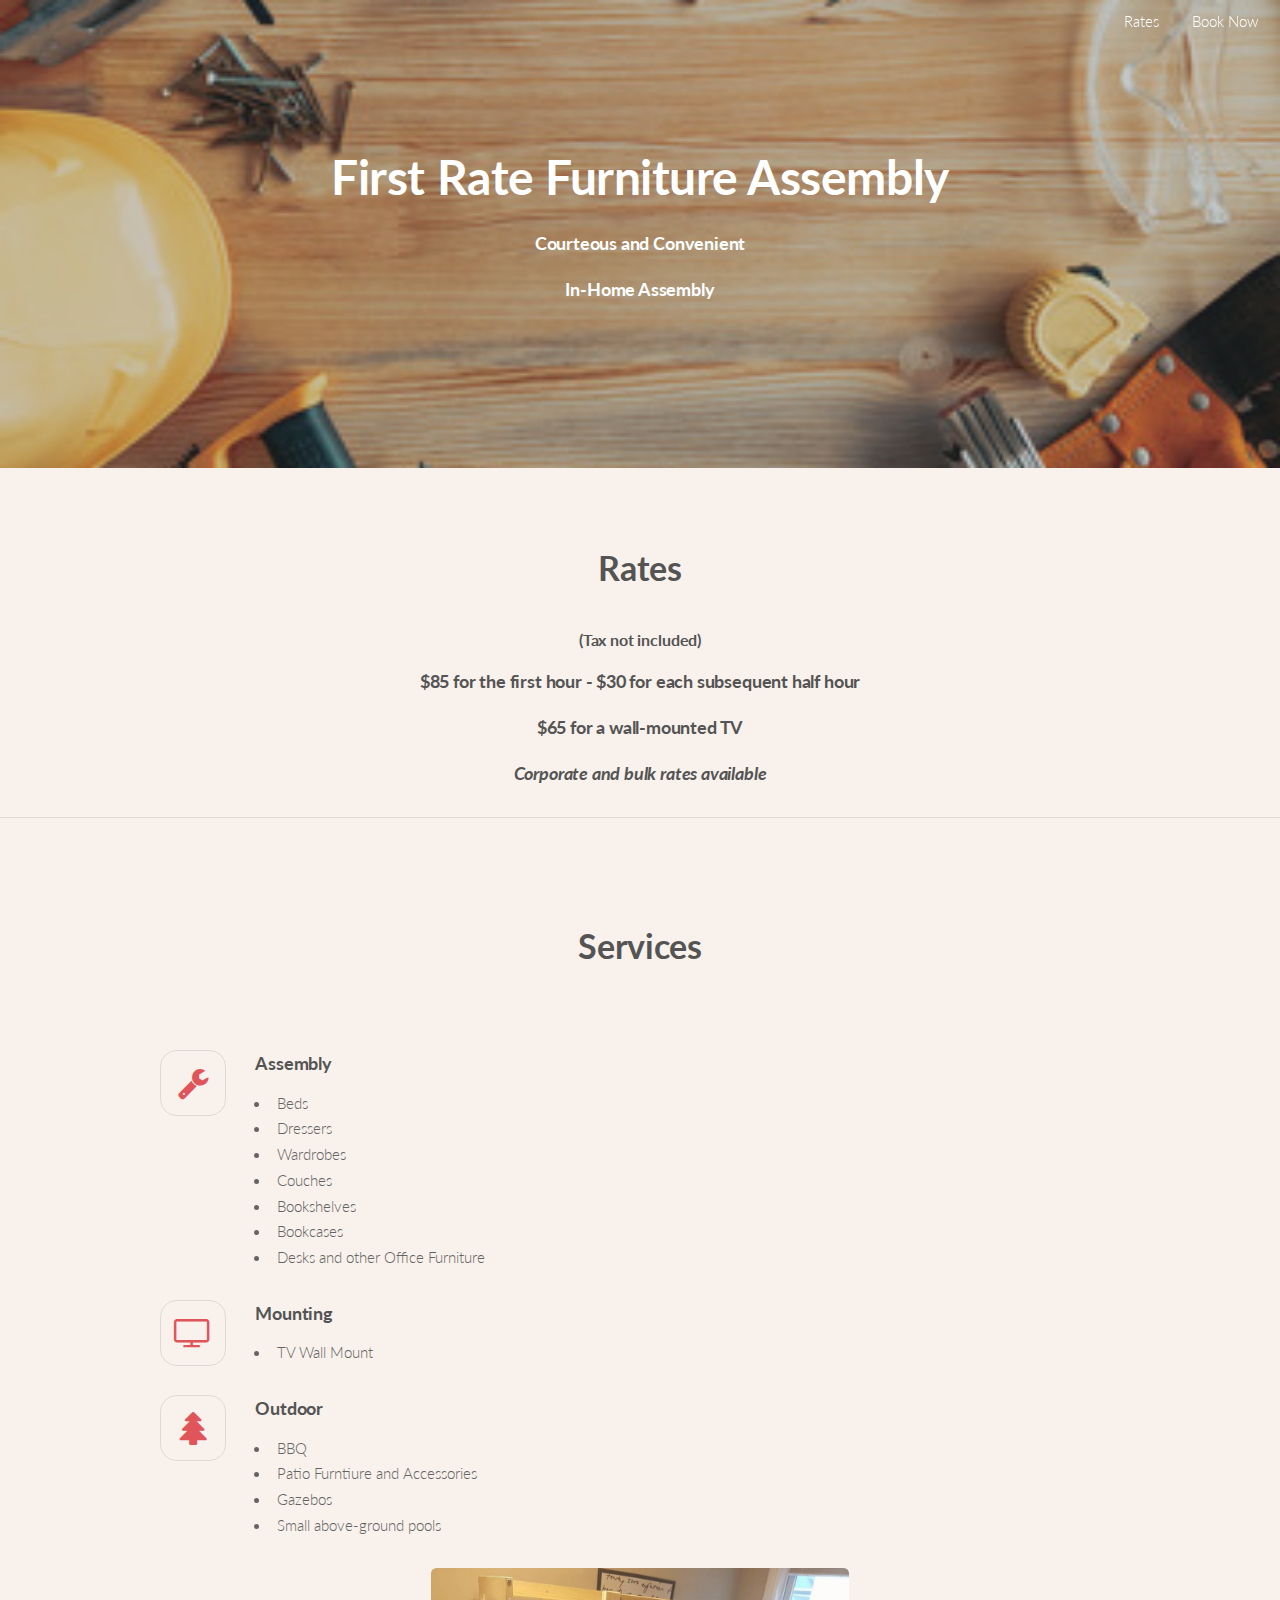
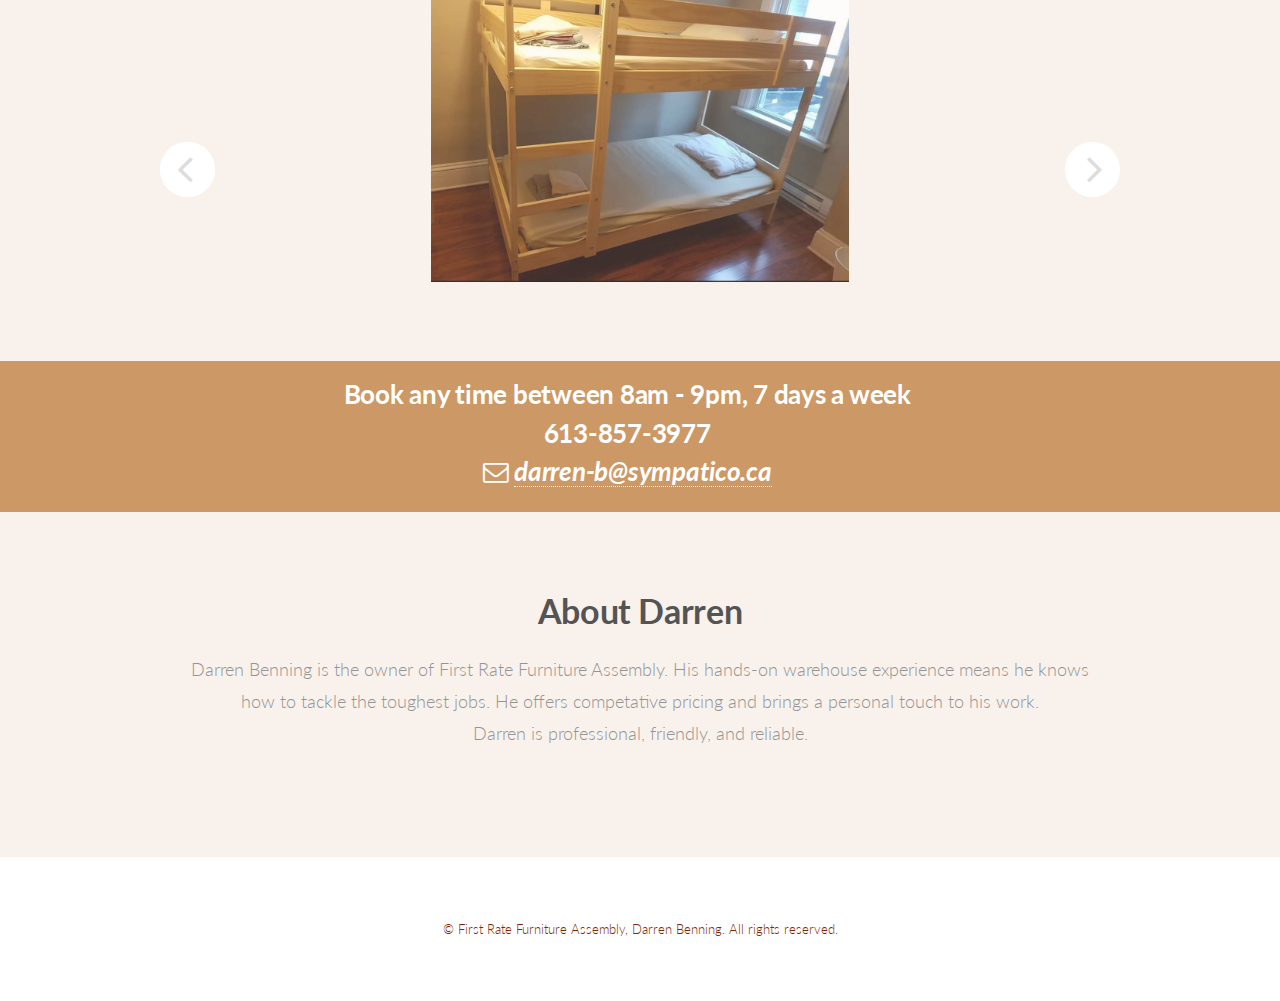
==== commit 0eb54826: "Add files via upload" ====
--- a/index.html
+++ b/index.html
@@ -53,8 +53,8 @@
 					<header class="major">
 						<h2>Rates</h2> 
 						<h4>(Tax not included)</h4>
-						<h3>$75 for the first hour - $25 for each subsequent half hour</h3>
-						<h3>$50 for a wall-mounted TV</h3>
+						<h3>$85 for the first hour - $30 for each subsequent half hour</h3>
+						<h3>$65 for a wall-mounted TV</h3>
 						<h3><i>Corporate and bulk rates available</i></h3>
 					</header>
 					<hr style="width:100%;text-align:left;margin-left:0"> 
@@ -147,7 +147,7 @@
 
 		<!-- CTA -->
 			<section id="cta" class="wrapper style3">
-				<h2>Book any time between 8am - 9pm 7 days a week</br>
+				<h2>Book any time between 8am - 9pm, 7 days a week</br>
 				613-857-3977<br><i class="fa fa-envelope-o" aria-hidden="true"></i> <i><a href="mailto:darren-b@sympatico.ca">darren-b@sympatico.ca</a></i> </h2>
 				<!--<ul class="actions">
 					<li><a href="#three" class="button large scrolly">Book now!</a></li>
